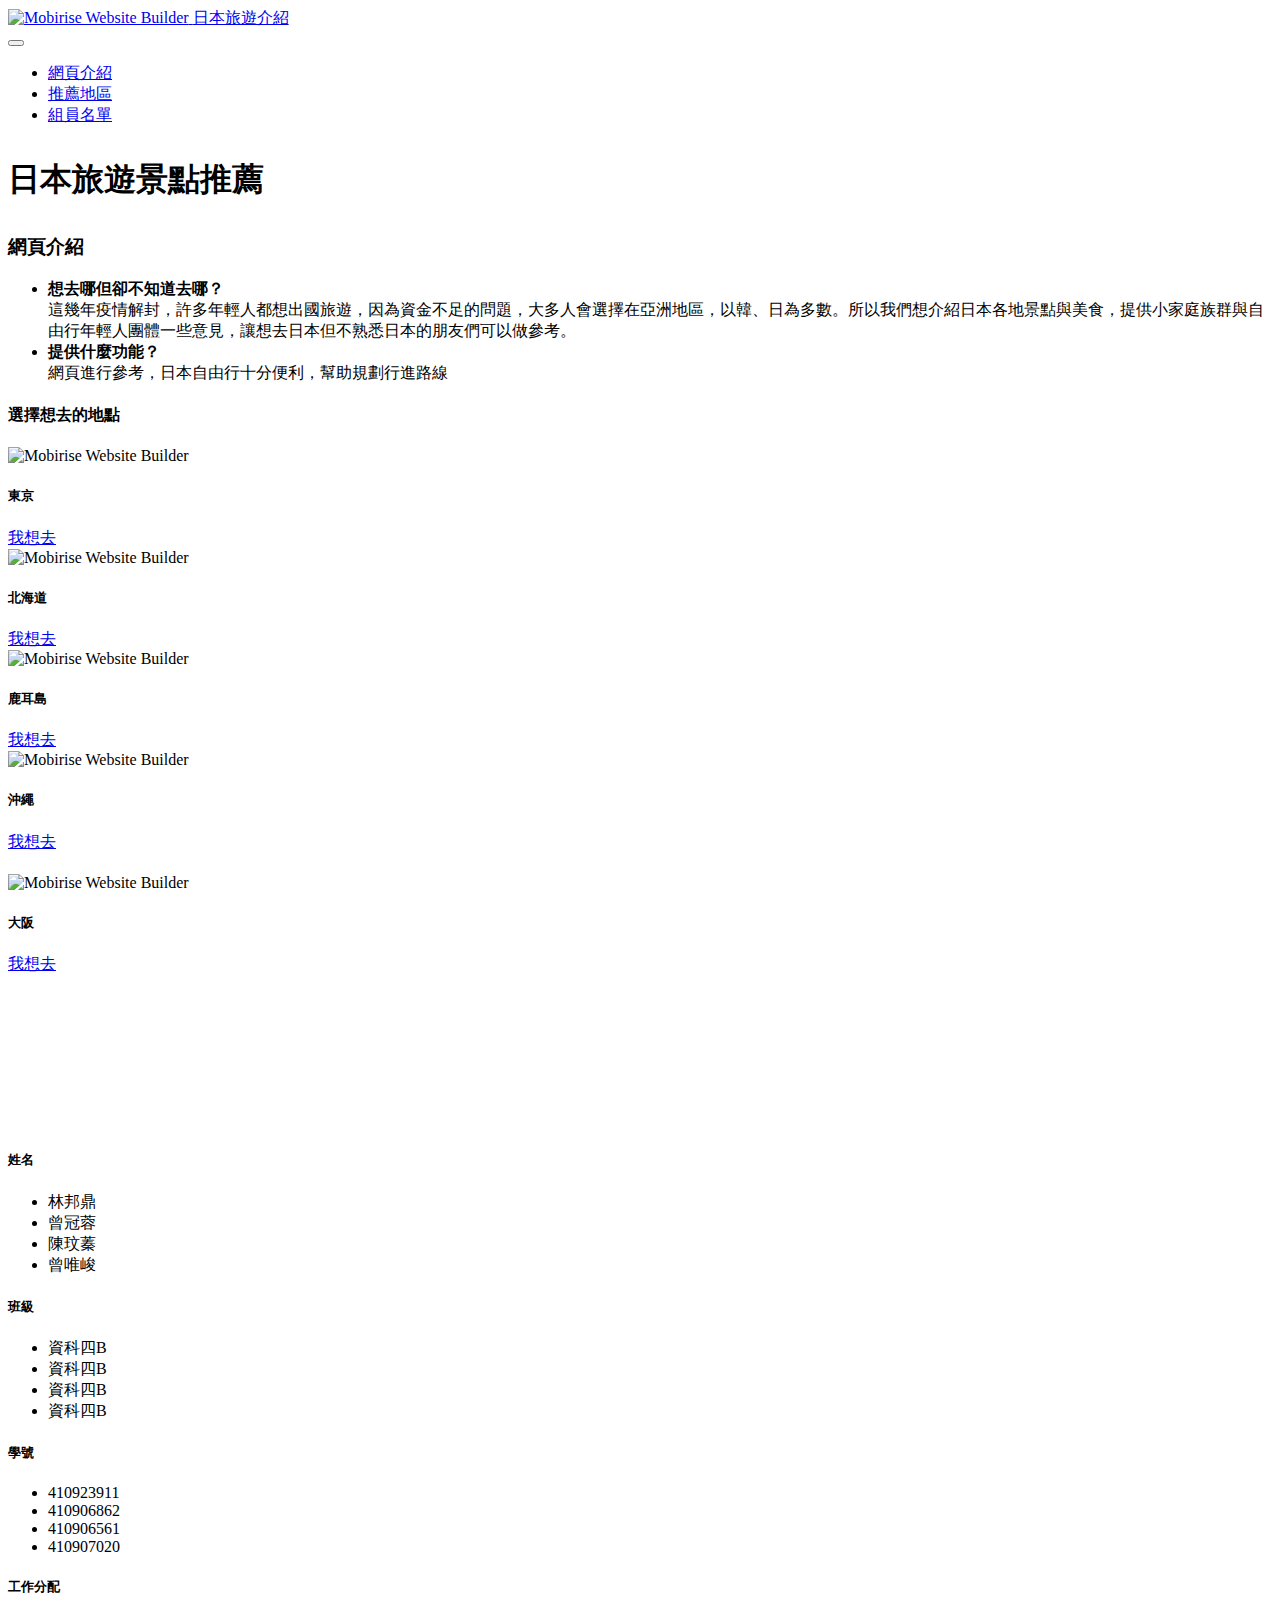
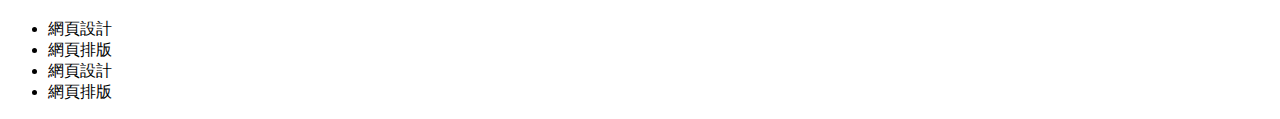
==== index.html @ 6e132968 "Add files via upload" ====
<!DOCTYPE html>
<html  >
<head>
  <!-- Site made with Mobirise Website Builder v5.9.17, https://mobirise.com -->
  <meta charset="UTF-8">
  <meta http-equiv="X-UA-Compatible" content="IE=edge">
  <meta name="generator" content="Mobirise v5.9.17, mobirise.com">
  <meta name="viewport" content="width=device-width, initial-scale=1, minimum-scale=1">
  <link rel="shortcut icon" href="assets/images/mbr-127x85.jpg" type="image/x-icon">
  <meta name="description" content="">
  
  
  <title>主頁</title>
  <link rel="stylesheet" href="assets/bootstrap/css/bootstrap.min.css">
  <link rel="stylesheet" href="assets/bootstrap/css/bootstrap-grid.min.css">
  <link rel="stylesheet" href="assets/bootstrap/css/bootstrap-reboot.min.css">
  <link rel="stylesheet" href="assets/dropdown/css/style.css">
  <link rel="stylesheet" href="assets/socicon/css/styles.css">
  <link rel="stylesheet" href="assets/theme/css/style.css">
  <link rel="preload" href="https://fonts.googleapis.com/css?family=Noto+Sans+SC:100,200,300,400,500,600,700,800,900&display=swap" as="style" onload="this.onload=null;this.rel='stylesheet'">
  <noscript><link rel="stylesheet" href="https://fonts.googleapis.com/css?family=Noto+Sans+SC:100,200,300,400,500,600,700,800,900&display=swap"></noscript>
  <link rel="preload" href="https://fonts.googleapis.com/css?family=Jost:100,200,300,400,500,600,700,800,900,100i,200i,300i,400i,500i,600i,700i,800i,900i&display=swap" as="style" onload="this.onload=null;this.rel='stylesheet'">
  <noscript><link rel="stylesheet" href="https://fonts.googleapis.com/css?family=Jost:100,200,300,400,500,600,700,800,900,100i,200i,300i,400i,500i,600i,700i,800i,900i&display=swap"></noscript>
  <link rel="preload" as="style" href="assets/mobirise/css/mbr-additional.css?v=byGW1a"><link rel="stylesheet" href="assets/mobirise/css/mbr-additional.css?v=byGW1a" type="text/css">

  
  
  
</head>
<body>
  
  <section data-bs-version="5.1" class="menu menu2 cid-tDUlooJ9UD" once="menu" id="menu2-2">
    
    <nav class="navbar navbar-dropdown navbar-fixed-top collapsed">
        <div class="container-fluid">
            <div class="navbar-brand">
                <span class="navbar-logo">
                    <a href="index.html#top">
                        <img src="assets/images/mbr-127x85.jpg" alt="Mobirise Website Builder" style="height: 3rem;">
                    </a>
                </span>
                <span class="navbar-caption-wrap"><a class="navbar-caption text-white display-7" href="https://mobiri.se">日本旅遊介紹</a></span>
            </div>
            <button class="navbar-toggler" type="button" data-toggle="collapse" data-bs-toggle="collapse" data-target="#navbarSupportedContent" data-bs-target="#navbarSupportedContent" aria-controls="navbarNavAltMarkup" aria-expanded="false" aria-label="Toggle navigation">
                <div class="hamburger">
                    <span></span>
                    <span></span>
                    <span></span>
                    <span></span>
                </div>
            </button>
            <div class="collapse navbar-collapse" id="navbarSupportedContent">
                <ul class="navbar-nav nav-dropdown nav-right" data-app-modern-menu="true"><li class="nav-item"><a class="nav-link link text-white display-4" href="index.html#content14-4">網頁介紹</a></li>
                    <li class="nav-item"><a class="nav-link link text-white display-4" href="index.html#gallery2-6">推薦地區</a></li>
                    <li class="nav-item"><a class="nav-link link text-white display-4" href="index.html#footer2-a">組員名單</a>
                    </li></ul>
                
                
            </div>
        </div>
    </nav>
</section>

<section data-bs-version="5.1" class="header1 cid-tDUls7l1b1 mbr-fullscreen" id="header1-3">

    

    
    <div class="mbr-overlay" style="opacity: 0.7; background-color: rgb(250, 250, 250);"></div>

    <div class="container">
        <div class="row justify-content-center">
            <div class="col-12 col-lg-8">
                <h1 class="mbr-section-title mbr-fonts-style mb-3 display-1"><p><strong>日本旅遊景點推薦</strong></p></h1>
                
                
                
            </div>
        </div>
    </div>
</section>

<section data-bs-version="5.1" class="content14 cid-tDUlF8jink" id="content14-4">
    

    
    
    
    <div class="container">
        <div class="row justify-content-center">
            <div class="col-md-12 col-lg-10">
                    <h3 class="mbr-section-title mbr-fonts-style mb-4 display-5">
                        <strong>網頁介紹</strong>
                    </h3>
                <ul class="list mbr-fonts-style display-7">
                    <li><strong>想去哪但卻不知道去哪？</strong><br>這幾年疫情解封，許多年輕人都想出國旅遊，因為資金不足的問題，大多人會選擇在亞洲地區，以韓、日為多數。所以我們想介紹日本各地景點與美食，提供小家庭族群與自由行年輕人團體一些意見，讓想去日本但不熟悉日本的朋友們可以做參考。</li>
                    <li><strong>提供什麼功能？</strong><br>網頁進行參考，日本自由行十分便利，幫助規劃行進路線</li>
                </ul>
            </div>
        </div>
    </div>
</section>

<section data-bs-version="5.1" class="gallery2 cid-tDUlPexeKc" id="gallery2-6">
    
    <div class="mbr-overlay"></div>
    <div class="container">
        <div class="mbr-section-head">
            <h4 class="mbr-section-title mbr-fonts-style align-center mb-0 display-2"><strong>選擇想去的地點</strong></h4>
            
        </div>
        <div class="row mt-4">
            
            
            
            <div class="item features-image сol-12 col-md-6 col-lg-6 active">
                <div class="item-wrapper">
                    <div class="item-img">
                        <img src="assets/images/43-1256x836.png" alt="Mobirise Website Builder" data-slide-to="0" data-bs-slide-to="0">
                    </div>
                    <div class="item-content">
                        <h5 class="item-title mbr-fonts-style display-5">東京</h5>
                        
                        
                    </div>
                    <div class="mbr-section-btn item-footer mt-2"><a href="page2.html" class="btn item-btn btn-info display-7" target="_blank">我想去</a></div>
                </div>
            </div><div class="item features-image сol-12 col-md-6 col-lg-6">
                <div class="item-wrapper">
                    <div class="item-img">
                        <img src="assets/images/-1256x836.png" alt="Mobirise Website Builder" data-slide-to="1" data-bs-slide-to="1">
                    </div>
                    <div class="item-content">
                        <h5 class="item-title mbr-fonts-style display-5">北海道</h5>
                        
                        
                    </div>
                    <div class="mbr-section-btn item-footer mt-2"><a href="page3.html" class="btn item-btn btn-info display-7" target="_blank">我想去</a></div>
                </div>
            </div><div class="item features-image сol-12 col-md-6 col-lg-6">
                <div class="item-wrapper">
                    <div class="item-img">
                        <img src="assets/images/-1256x836.png" alt="Mobirise Website Builder" data-slide-to="3" data-bs-slide-to="3">
                    </div>
                    <div class="item-content">
                        <h5 class="item-title mbr-fonts-style display-5">鹿耳島</h5>
                        
                        
                    </div>
                    <div class="mbr-section-btn item-footer mt-2"><a href="page4.html" class="btn item-btn btn-info display-7" target="_blank">我想去</a></div>
                </div>
            </div><div class="item features-image сol-12 col-md-6 col-lg-6">
                <div class="item-wrapper">
                    <div class="item-img">
                        <img src="assets/images/-1256x838.png" alt="Mobirise Website Builder" title="" data-slide-to="1" data-bs-slide-to="1">
                    </div>
                    <div class="item-content">
                        <h5 class="item-title mbr-fonts-style display-5">沖繩</h5>
                        
                        
                    </div>
                    <div class="mbr-section-btn item-footer mt-2"><a href="page5.html" class="btn item-btn btn-info display-7" target="_blank">我想去</a></div>
                </div>
            </div>
        </div>
    </div>
</section>

<section data-bs-version="5.1" class="gallery2 cid-tDUlXSQxdm" id="gallery2-8">
    
    <div class="mbr-overlay"></div>
    <div class="container">
        <div class="mbr-section-head">
            <h4 class="mbr-section-title mbr-fonts-style align-center mb-0 display-2"></h4>
            
        </div>
        <div class="row mt-4">
            
            
            
            <div class="item features-image сol-12 col-md-6 col-lg-6 active">
                <div class="item-wrapper">
                    <div class="item-img">
                        <img src="assets/images/-1256x943.png" alt="Mobirise Website Builder" title="">
                    </div>
                    <div class="item-content">
                        <h5 class="item-title mbr-fonts-style display-5">大阪</h5>
                        
                        
                    </div>
                    <div class="mbr-section-btn item-footer mt-2"><a href="page6.html" class="btn item-btn btn-info display-7" target="_blank">我想去</a></div>
                </div>
            </div>
        </div>
    </div>
</section>

<section data-bs-version="5.1" class="map2 cid-tEf4vPGSik" id="map2-3p">
    

    
    
    <div>
        
        <div class="google-map"><iframe frameborder="0" style="border:0" src="https://www.google.com/maps/d/u/0/embed?mid=10sVQu3iVxAxShphylphf38OVa05TAsg&amp;ehbc=2E312F" allowfullscreen=""></iframe></div>
    </div>
</section>

<section data-bs-version="5.1" class="footer2 cid-tDUmEd6Y9S" once="footers" id="footer2-a">

    

    
    
    <div class="container">
        <div class="row mbr-white">
            <div class="col-6 col-md-4 col-lg-3">
                <h5 class="mbr-section-subtitle mbr-fonts-style mb-2 display-7">
                    <strong>姓名</strong><br></h5>
                <ul class="list mbr-fonts-style display-4">
                    <li class="mbr-text item-wrap">林邦鼎</li><li class="mbr-text item-wrap">曾冠蓉</li><li class="mbr-text item-wrap">陳玟蓁</li><li class="mbr-text item-wrap">曾唯峻</li>
                </ul>
            </div>
            <div class="col-6 col-md-4 col-lg-3">
                <h5 class="mbr-section-subtitle mbr-fonts-style mb-2 display-7"><strong>班級</strong></h5>
                <ul class="list mbr-fonts-style display-4">
                    <li class="mbr-text item-wrap">資科四B</li>
                    <li class="mbr-text item-wrap">資科四B</li>
                    <li class="mbr-text item-wrap">資科四B</li><li class="mbr-text item-wrap">資科四B</li>
                </ul>
            </div>
            <div class="col-6 col-md-4 col-lg-3">
                <h5 class="mbr-section-subtitle mbr-fonts-style mb-2 display-7">
                    <strong>學號</strong></h5>
                <ul class="list mbr-fonts-style display-4">
                    <li class="mbr-text item-wrap">410923911</li><li class="mbr-text item-wrap">410906862</li><li class="mbr-text item-wrap">410906561</li><li class="mbr-text item-wrap">410907020</li>
                </ul>
            </div>
            <div class="col-6 col-md-4 col-lg-3">
                <h5 class="mbr-section-subtitle mbr-fonts-style mb-2 display-7">
                    <strong>工作分配</strong></h5>
                <ul class="list mbr-fonts-style display-4">
                    <li class="mbr-text item-wrap">網頁設計</li>
                    <li class="mbr-text item-wrap">網頁排版</li>
                    <li class="mbr-text item-wrap">網頁設計</li>
                    <li class="mbr-text item-wrap">網頁排版</li>
                </ul>
            </div>
            
        </div>
    </div>
</section>
<!--<section class="display-7" style="padding: 0;align-items: center;justify-content: center;flex-wrap: wrap;    align-content: center;display: flex;position: relative;height: 4rem;"><a href="https://mobiri.se/3191122" style="flex: 1 1;height: 4rem;position: absolute;width: 100%;z-index: 1;"><img alt="" style="height: 4rem;" src="[data-uri]"></a><p style="margin: 0;text-align: center;" class="display-7">&#8204;</p><a style="z-index:1" href="https://mobirise.com/builder/no-code-website-builder.html">No Code Website Builder</a></section><script src="assets/bootstrap/js/bootstrap.bundle.min.js"></script>  <script src="assets/smoothscroll/smooth-scroll.js"></script>  <script src="assets/ytplayer/index.js"></script>  <script src="assets/dropdown/js/navbar-dropdown.js"></script>  <script src="assets/theme/js/script.js"></script>  
-->
  
</body>
</html>
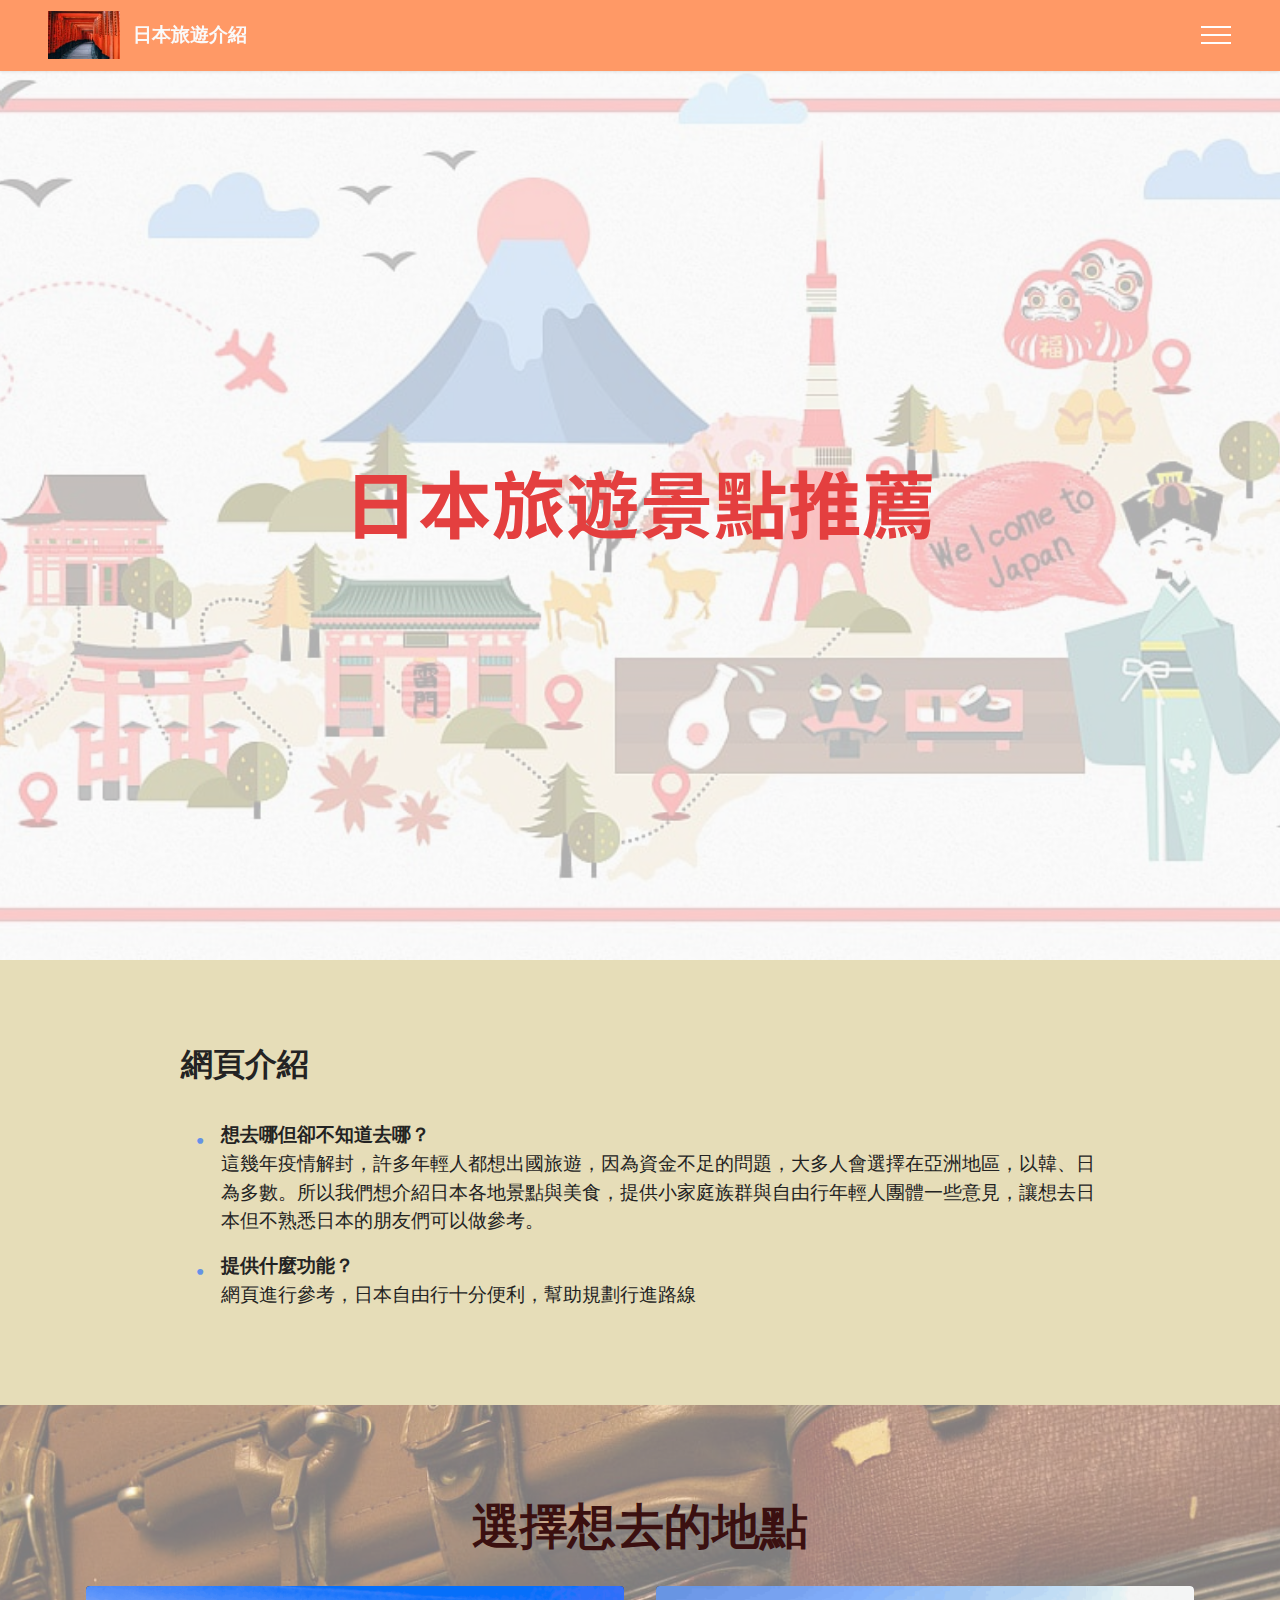
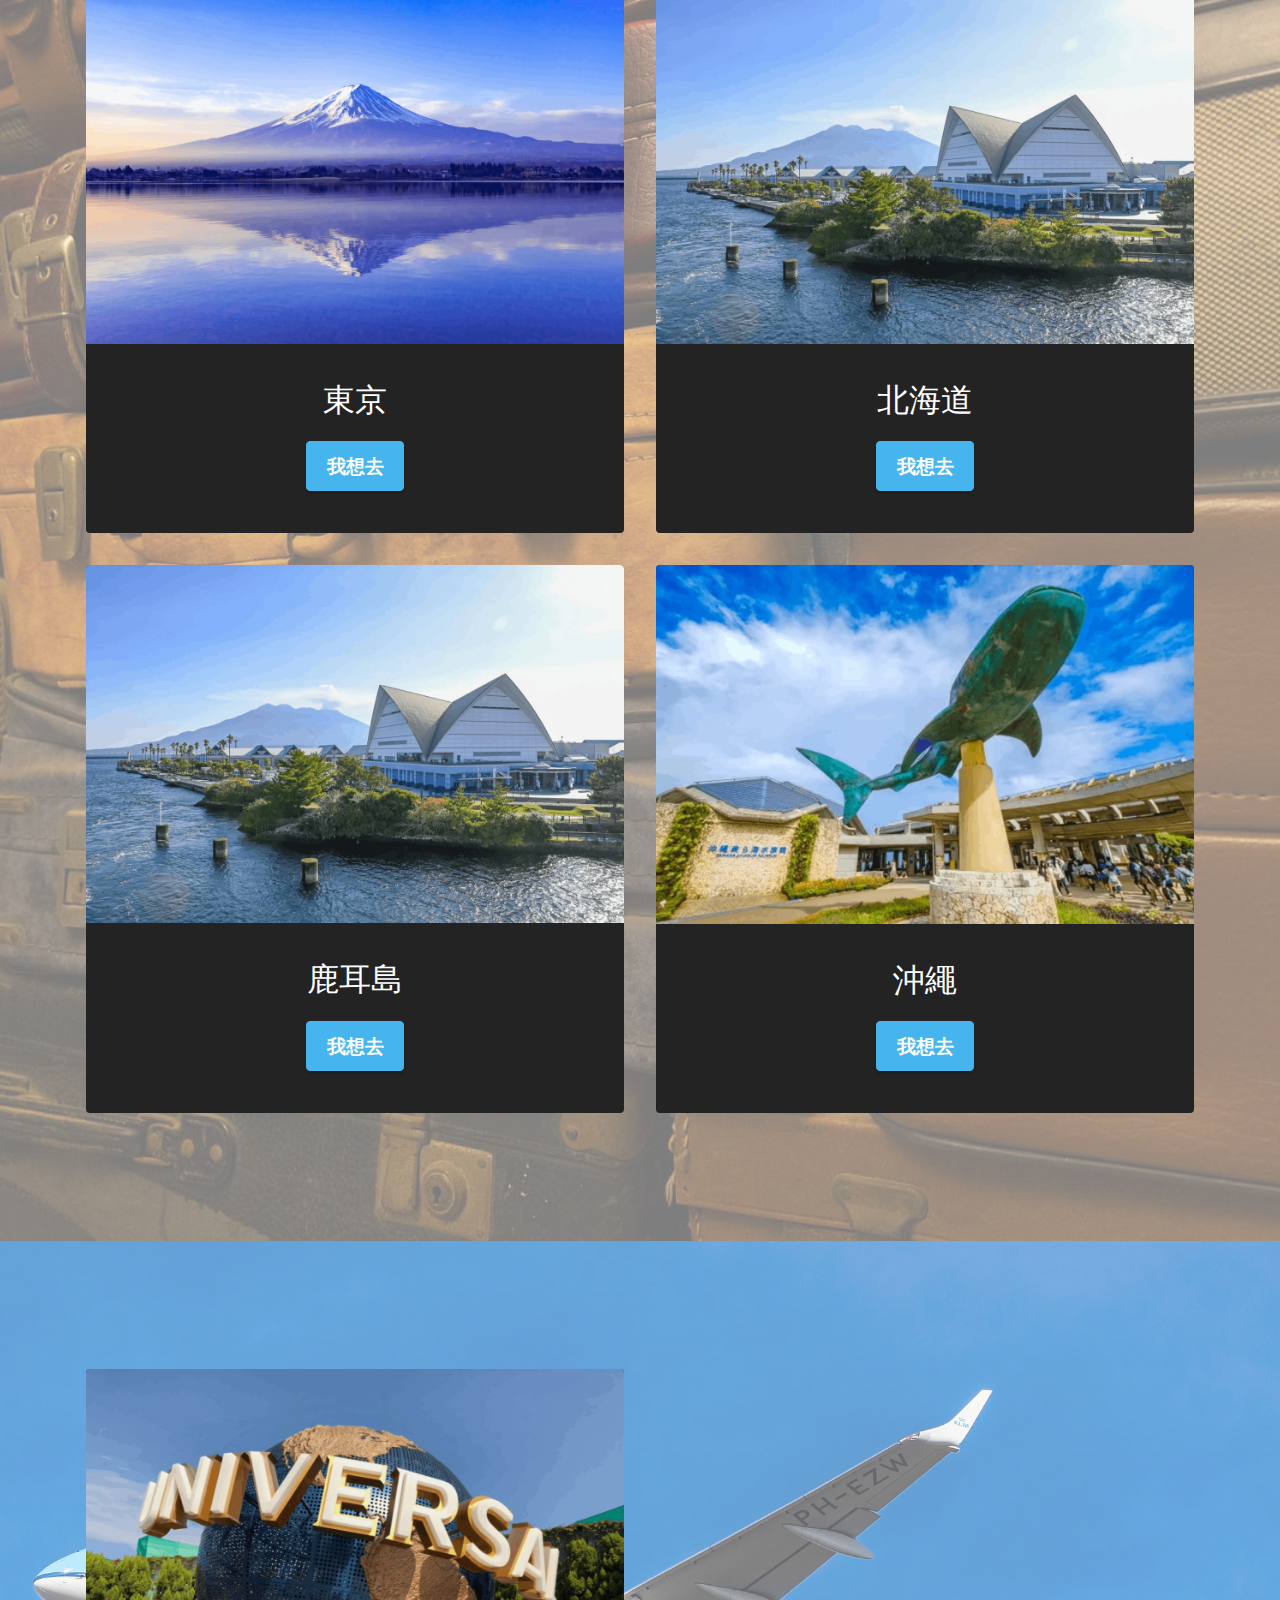
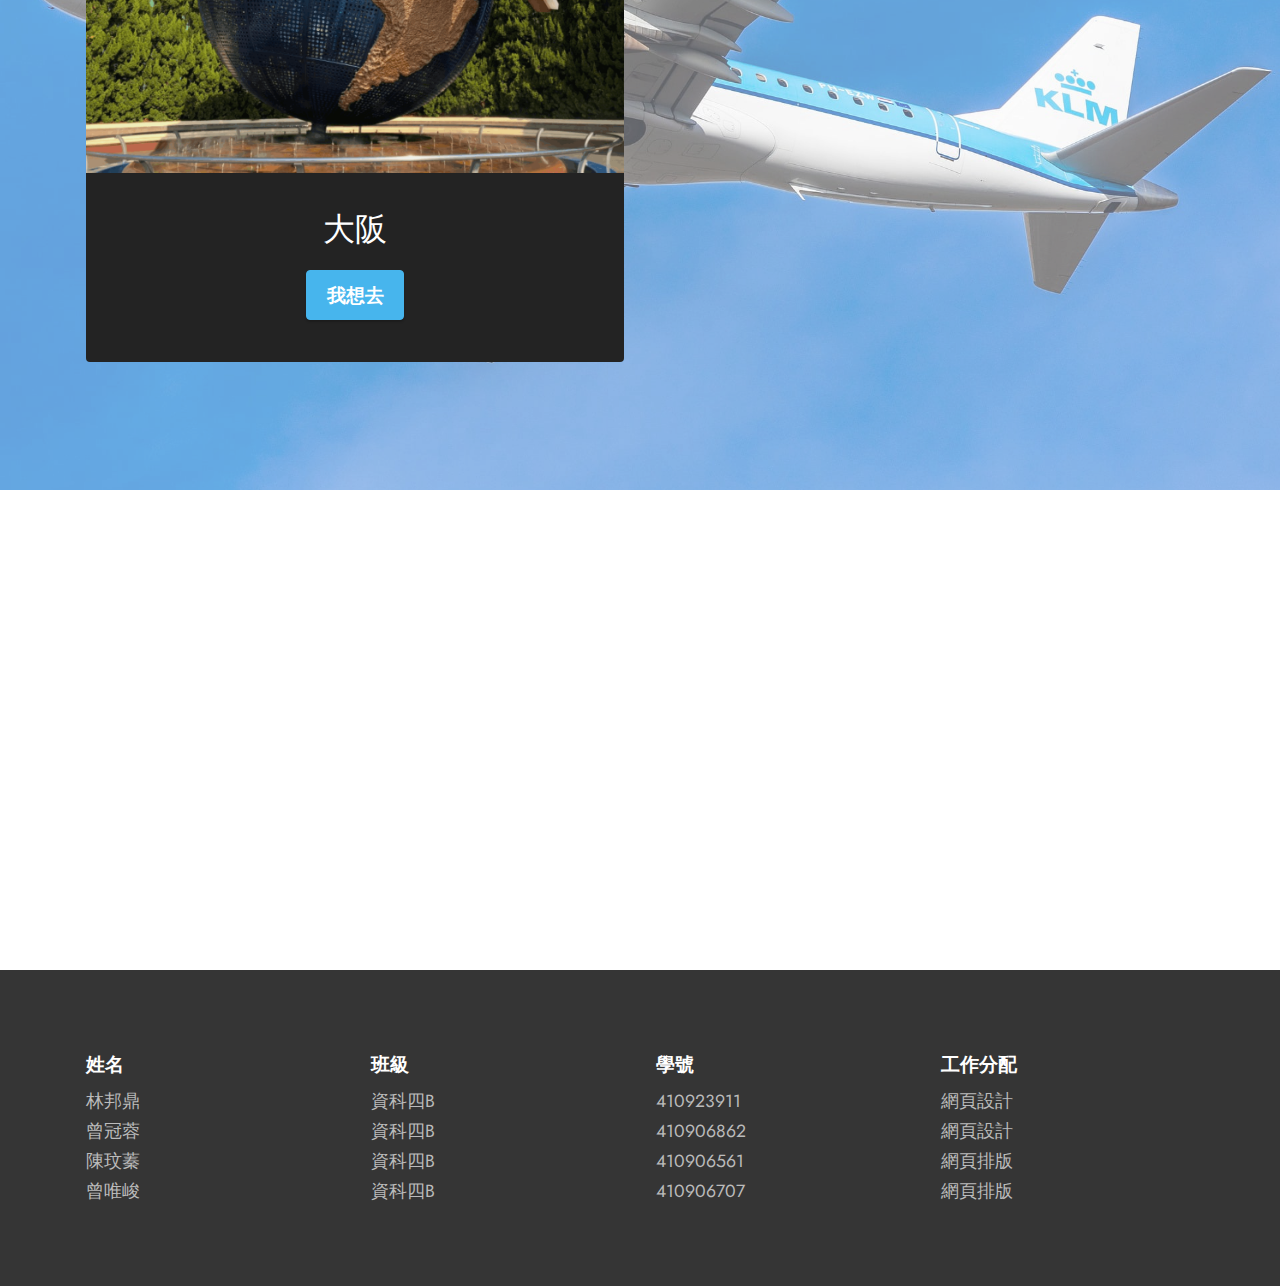
==== commit e9268359: "Update index.html" ====
--- a/index.html
+++ b/index.html
@@ -233,7 +233,7 @@
                 <h5 class="mbr-section-subtitle mbr-fonts-style mb-2 display-7">
                     <strong>學號</strong></h5>
                 <ul class="list mbr-fonts-style display-4">
-                    <li class="mbr-text item-wrap">410923911</li><li class="mbr-text item-wrap">410906862</li><li class="mbr-text item-wrap">410906561</li><li class="mbr-text item-wrap">410907020</li>
+                    <li class="mbr-text item-wrap">410923911</li><li class="mbr-text item-wrap">410906862</li><li class="mbr-text item-wrap">410906561</li><li class="mbr-text item-wrap">410906707</li>
                 </ul>
             </div>
             <div class="col-6 col-md-4 col-lg-3">
@@ -241,9 +241,9 @@
                     <strong>工作分配</strong></h5>
                 <ul class="list mbr-fonts-style display-4">
                     <li class="mbr-text item-wrap">網頁設計</li>
-                    <li class="mbr-text item-wrap">網頁排版</li>
                     <li class="mbr-text item-wrap">網頁設計</li>
                     <li class="mbr-text item-wrap">網頁排版</li>
+                    <li class="mbr-text item-wrap">網頁排版</li>
                 </ul>
             </div>
             
@@ -254,4 +254,4 @@
 -->
   
 </body>
-</html>+</html>
--- a/assets/dropdown/css/style.css
+++ b/assets/dropdown/css/style.css
@@ -0,0 +1,265 @@
+.navbar-dropdown {
+  left: 0;
+  padding: 0;
+  position: absolute;
+  right: 0;
+  top: 0;
+  transition: all 0.45s ease;
+  z-index: 1030;
+  background: #282828; }
+  .navbar-dropdown .navbar-logo {
+    margin-right: 0.8rem;
+    transition: margin 0.3s ease-in-out;
+    vertical-align: middle; }
+    .navbar-dropdown .navbar-logo img {
+      height: 3.125rem;
+      transition: all 0.3s ease-in-out; }
+    .navbar-dropdown .navbar-logo.mbr-iconfont {
+      font-size: 3.125rem;
+      line-height: 3.125rem; }
+  .navbar-dropdown .navbar-caption {
+    font-weight: 700;
+    white-space: normal;
+    vertical-align: -4px;
+    line-height: 3.125rem !important; }
+    .navbar-dropdown .navbar-caption, .navbar-dropdown .navbar-caption:hover {
+      color: inherit;
+      text-decoration: none; }
+  .navbar-dropdown .mbr-iconfont + .navbar-caption {
+    vertical-align: -1px; }
+  .navbar-dropdown.navbar-fixed-top {
+    position: fixed; }
+  .navbar-dropdown .navbar-brand span {
+    vertical-align: -4px; }
+  .navbar-dropdown.bg-color.transparent {
+    background: none; }
+  .navbar-dropdown.navbar-short .navbar-brand {
+    padding: 0.625rem 0; }
+    .navbar-dropdown.navbar-short .navbar-brand span {
+      vertical-align: -1px; }
+  .navbar-dropdown.navbar-short .navbar-caption {
+    line-height: 2.375rem !important;
+    vertical-align: -2px; }
+  .navbar-dropdown.navbar-short .navbar-logo {
+    margin-right: 0.5rem; }
+    .navbar-dropdown.navbar-short .navbar-logo img {
+      height: 2.375rem; }
+    .navbar-dropdown.navbar-short .navbar-logo.mbr-iconfont {
+      font-size: 2.375rem;
+      line-height: 2.375rem; }
+  .navbar-dropdown.navbar-short .mbr-table-cell {
+    height: 3.625rem; }
+  .navbar-dropdown .navbar-close {
+    left: 0.6875rem;
+    position: fixed;
+    top: 0.75rem;
+    z-index: 1000; }
+  .navbar-dropdown .hamburger-icon {
+    content: "";
+    display: inline-block;
+    vertical-align: middle;
+    width: 16px;
+    -webkit-box-shadow: 0 -6px 0 1px #282828,0 0 0 1px #282828,0 6px 0 1px #282828;
+    -moz-box-shadow: 0 -6px 0 1px #282828,0 0 0 1px #282828,0 6px 0 1px #282828;
+    box-shadow: 0 -6px 0 1px #282828,0 0 0 1px #282828,0 6px 0 1px #282828; }
+
+.dropdown-menu .dropdown-toggle[data-toggle="dropdown-submenu"]::after {
+  border-bottom: 0.35em solid transparent;
+  border-left: 0.35em solid;
+  border-right: 0;
+  border-top: 0.35em solid transparent;
+  margin-left: 0.3rem; }
+
+.dropdown-menu .dropdown-item:focus {
+  outline: 0; }
+
+.nav-dropdown {
+  font-size: 0.75rem;
+  font-weight: 500;
+  height: auto !important; }
+  .nav-dropdown .nav-btn {
+    padding-left: 1rem; }
+  .nav-dropdown .link {
+    margin: .667em 1.667em;
+    font-weight: 500;
+    padding: 0;
+    transition: color .2s ease-in-out; }
+    .nav-dropdown .link.dropdown-toggle {
+      margin-right: 2.583em; }
+      .nav-dropdown .link.dropdown-toggle::after {
+        margin-left: .25rem;
+        border-top: 0.35em solid;
+        border-right: 0.35em solid transparent;
+        border-left: 0.35em solid transparent;
+        border-bottom: 0; }
+      .nav-dropdown .link.dropdown-toggle[aria-expanded="true"] {
+        margin: 0;
+        padding: 0.667em 3.263em  0.667em 1.667em; }
+  .nav-dropdown .link::after,
+  .nav-dropdown .dropdown-item::after {
+    color: inherit; }
+  .nav-dropdown .btn {
+    font-size: 0.75rem;
+    font-weight: 700;
+    letter-spacing: 0;
+    margin-bottom: 0;
+    padding-left: 1.25rem;
+    padding-right: 1.25rem; }
+  .nav-dropdown .dropdown-menu {
+    border-radius: 0;
+    border: 0;
+    left: 0;
+    margin: 0;
+    padding-bottom: 1.25rem;
+    padding-top: 1.25rem;
+    position: relative; }
+  .nav-dropdown .dropdown-submenu {
+    margin-left: 0.125rem;
+    top: 0; }
+  .nav-dropdown .dropdown-item {
+    font-weight: 500;
+    line-height: 2;
+    padding: 0.3846em 4.615em 0.3846em 1.5385em;
+    position: relative;
+    transition: color .2s ease-in-out, background-color .2s ease-in-out; }
+    .nav-dropdown .dropdown-item::after {
+      margin-top: -0.3077em;
+      position: absolute;
+      right: 1.1538em;
+      top: 50%; }
+    .nav-dropdown .dropdown-item:focus, .nav-dropdown .dropdown-item:hover {
+      background: none; }
+
+@media (max-width: 767px) {
+  .nav-dropdown.navbar-toggleable-sm {
+    bottom: 0;
+    display: none;
+    left: 0;
+    overflow-x: hidden;
+    position: fixed;
+    top: 0;
+    transform: translateX(-100%);
+    -ms-transform: translateX(-100%);
+    -webkit-transform: translateX(-100%);
+    width: 18.75rem;
+    z-index: 999; } }
+.nav-dropdown.navbar-toggleable-xl {
+  bottom: 0;
+  display: none;
+  left: 0;
+  overflow-x: hidden;
+  position: fixed;
+  top: 0;
+  transform: translateX(-100%);
+  -ms-transform: translateX(-100%);
+  -webkit-transform: translateX(-100%);
+  width: 18.75rem;
+  z-index: 999; }
+
+.nav-dropdown-sm {
+  display: block !important;
+  overflow-x: hidden;
+  overflow: auto;
+  padding-top: 3.875rem; }
+  .nav-dropdown-sm::after {
+    content: "";
+    display: block;
+    height: 3rem;
+    width: 100%; }
+  .nav-dropdown-sm.collapse.in ~ .navbar-close {
+    display: block !important; }
+  .nav-dropdown-sm.collapsing, .nav-dropdown-sm.collapse.in {
+    transform: translateX(0);
+    -ms-transform: translateX(0);
+    -webkit-transform: translateX(0);
+    transition: all 0.25s ease-out;
+    -webkit-transition: all 0.25s ease-out;
+    background: #282828; }
+  .nav-dropdown-sm.collapsing[aria-expanded="false"] {
+    transform: translateX(-100%);
+    -ms-transform: translateX(-100%);
+    -webkit-transform: translateX(-100%); }
+  .nav-dropdown-sm .nav-item {
+    display: block;
+    margin-left: 0 !important;
+    padding-left: 0; }
+  .nav-dropdown-sm .link,
+  .nav-dropdown-sm .dropdown-item {
+    border-top: 1px dotted rgba(255, 255, 255, 0.1);
+    font-size: 0.8125rem;
+    line-height: 1.6;
+    margin: 0 !important;
+    padding: 0.875rem 2.4rem 0.875rem 1.5625rem !important;
+    position: relative;
+    white-space: normal; }
+    .nav-dropdown-sm .link:focus, .nav-dropdown-sm .link:hover,
+    .nav-dropdown-sm .dropdown-item:focus,
+    .nav-dropdown-sm .dropdown-item:hover {
+      background: rgba(0, 0, 0, 0.2) !important;
+      color: #c0a375; }
+  .nav-dropdown-sm .nav-btn {
+    position: relative;
+    padding: 1.5625rem 1.5625rem 0 1.5625rem; }
+    .nav-dropdown-sm .nav-btn::before {
+      border-top: 1px dotted rgba(255, 255, 255, 0.1);
+      content: "";
+      left: 0;
+      position: absolute;
+      top: 0;
+      width: 100%; }
+    .nav-dropdown-sm .nav-btn + .nav-btn {
+      padding-top: 0.625rem; }
+      .nav-dropdown-sm .nav-btn + .nav-btn::before {
+        display: none; }
+  .nav-dropdown-sm .btn {
+    padding: 0.625rem 0; }
+  .nav-dropdown-sm .dropdown-toggle[data-toggle="dropdown-submenu"]::after {
+    margin-left: .25rem;
+    border-top: 0.35em solid;
+    border-right: 0.35em solid transparent;
+    border-left: 0.35em solid transparent;
+    border-bottom: 0; }
+  .nav-dropdown-sm .dropdown-toggle[data-toggle="dropdown-submenu"][aria-expanded="true"]::after {
+    border-top: 0;
+    border-right: 0.35em solid transparent;
+    border-left: 0.35em solid transparent;
+    border-bottom: 0.35em solid; }
+  .nav-dropdown-sm .dropdown-menu {
+    margin: 0;
+    padding: 0;
+    position: relative;
+    top: 0;
+    left: 0;
+    width: 100%;
+    border: 0;
+    float: none;
+    border-radius: 0;
+    background: none; }
+  .nav-dropdown-sm .dropdown-submenu {
+    left: 100%;
+    margin-left: 0.125rem;
+    margin-top: -1.25rem;
+    top: 0; }
+
+.navbar-toggleable-sm .nav-dropdown .dropdown-menu {
+  position: absolute; }
+
+.navbar-toggleable-sm .nav-dropdown .dropdown-submenu {
+  left: 100%;
+  margin-left: 0.125rem;
+  margin-top: -1.25rem;
+  top: 0; }
+
+.navbar-toggleable-sm.opened .nav-dropdown .dropdown-menu {
+  position: relative; }
+
+.navbar-toggleable-sm.opened .nav-dropdown .dropdown-submenu {
+  left: 0;
+  margin-left: 00rem;
+  margin-top: 0rem;
+  top: 0; }
+
+.is-builder .nav-dropdown.collapsing {
+  transition: none !important; }
+
+
--- a/assets/socicon/css/styles.css
+++ b/assets/socicon/css/styles.css
@@ -0,0 +1,934 @@
+@charset "UTF-8";
+
+@font-face {
+  font-family: 'Socicon';
+  src:  url('../fonts/socicon.eot');
+  src:  url('../fonts/socicon.eot?#iefix') format('embedded-opentype'),
+    url('../fonts/socicon.woff2') format('woff2'),
+    url('../fonts/socicon.ttf') format('truetype'),
+    url('../fonts/socicon.woff') format('woff'),
+    url('../fonts/socicon.svg#socicon') format('svg');
+  font-weight: normal;
+  font-style: normal;
+  font-display: swap;
+}
+
+[data-icon]:before {
+  font-family: "socicon" !important;
+  content: attr(data-icon);
+  font-style: normal !important;
+  font-weight: normal !important;
+  font-variant: normal !important;
+  text-transform: none !important;
+  speak: none;
+  line-height: 1;
+  -webkit-font-smoothing: antialiased;
+  -moz-osx-font-smoothing: grayscale;
+}
+
+[class^="socicon-"], [class*=" socicon-"] {
+  /* use !important to prevent issues with browser extensions that change fonts */
+  font-family: 'Socicon' !important;
+  speak: none;
+  font-style: normal;
+  font-weight: normal;
+  font-variant: normal;
+  text-transform: none;
+  line-height: 1;
+
+  /* Better Font Rendering =========== */
+  -webkit-font-smoothing: antialiased;
+  -moz-osx-font-smoothing: grayscale;
+}
+
+.socicon-eitaa:before {
+  content: "\e97c";
+}
+.socicon-soroush:before {
+  content: "\e97d";
+}
+.socicon-bale:before {
+  content: "\e97e";
+}
+.socicon-zazzle:before {
+  content: "\e97b";
+}
+.socicon-society6:before {
+  content: "\e97a";
+}
+.socicon-redbubble:before {
+  content: "\e979";
+}
+.socicon-avvo:before {
+  content: "\e978";
+}
+.socicon-stitcher:before {
+  content: "\e977";
+}
+.socicon-googlehangouts:before {
+  content: "\e974";
+}
+.socicon-dlive:before {
+  content: "\e975";
+}
+.socicon-vsco:before {
+  content: "\e976";
+}
+.socicon-flipboard:before {
+  content: "\e973";
+}
+.socicon-ubuntu:before {
+  content: "\e958";
+}
+.socicon-artstation:before {
+  content: "\e959";
+}
+.socicon-invision:before {
+  content: "\e95a";
+}
+.socicon-torial:before {
+  content: "\e95b";
+}
+.socicon-collectorz:before {
+  content: "\e95c";
+}
+.socicon-seenthis:before {
+  content: "\e95d";
+}
+.socicon-googleplaymusic:before {
+  content: "\e95e";
+}
+.socicon-debian:before {
+  content: "\e95f";
+}
+.socicon-filmfreeway:before {
+  content: "\e960";
+}
+.socicon-gnome:before {
+  content: "\e961";
+}
+.socicon-itchio:before {
+  content: "\e962";
+}
+.socicon-jamendo:before {
+  content: "\e963";
+}
+.socicon-mix:before {
+  content: "\e964";
+}
+.socicon-sharepoint:before {
+  content: "\e965";
+}
+.socicon-tinder:before {
+  content: "\e966";
+}
+.socicon-windguru:before {
+  content: "\e967";
+}
+.socicon-cdbaby:before {
+  content: "\e968";
+}
+.socicon-elementaryos:before {
+  content: "\e969";
+}
+.socicon-stage32:before {
+  content: "\e96a";
+}
+.socicon-tiktok:before {
+  content: "\e96b";
+}
+.socicon-gitter:before {
+  content: "\e96c";
+}
+.socicon-letterboxd:before {
+  content: "\e96d";
+}
+.socicon-threema:before {
+  content: "\e96e";
+}
+.socicon-splice:before {
+  content: "\e96f";
+}
+.socicon-metapop:before {
+  content: "\e970";
+}
+.socicon-naver:before {
+  content: "\e971";
+}
+.socicon-remote:before {
+  content: "\e972";
+}
+.socicon-internet:before {
+  content: "\e957";
+}
+.socicon-moddb:before {
+  content: "\e94b";
+}
+.socicon-indiedb:before {
+  content: "\e94c";
+}
+.socicon-traxsource:before {
+  content: "\e94d";
+}
+.socicon-gamefor:before {
+  content: "\e94e";
+}
+.socicon-pixiv:before {
+  content: "\e94f";
+}
+.socicon-myanimelist:before {
+  content: "\e950";
+}
+.socicon-blackberry:before {
+  content: "\e951";
+}
+.socicon-wickr:before {
+  content: "\e952";
+}
+.socicon-spip:before {
+  content: "\e953";
+}
+.socicon-napster:before {
+  content: "\e954";
+}
+.socicon-beatport:before {
+  content: "\e955";
+}
+.socicon-hackerone:before {
+  content: "\e956";
+}
+.socicon-hackernews:before {
+  content: "\e946";
+}
+.socicon-smashwords:before {
+  content: "\e947";
+}
+.socicon-kobo:before {
+  content: "\e948";
+}
+.socicon-bookbub:before {
+  content: "\e949";
+}
+.socicon-mailru:before {
+  content: "\e94a";
+}
+.socicon-gitlab:before {
+  content: "\e945";
+}
+.socicon-instructables:before {
+  content: "\e944";
+}
+.socicon-portfolio:before {
+  content: "\e943";
+}
+.socicon-codered:before {
+  content: "\e940";
+}
+.socicon-origin:before {
+  content: "\e941";
+}
+.socicon-nextdoor:before {
+  content: "\e942";
+}
+.socicon-udemy:before {
+  content: "\e93f";
+}
+.socicon-livemaster:before {
+  content: "\e93e";
+}
+.socicon-crunchbase:before {
+  content: "\e93b";
+}
+.socicon-homefy:before {
+  content: "\e93c";
+}
+.socicon-calendly:before {
+  content: "\e93d";
+}
+.socicon-realtor:before {
+  content: "\e90f";
+}
+.socicon-tidal:before {
+  content: "\e910";
+}
+.socicon-qobuz:before {
+  content: "\e911";
+}
+.socicon-natgeo:before {
+  content: "\e912";
+}
+.socicon-mastodon:before {
+  content: "\e913";
+}
+.socicon-unsplash:before {
+  content: "\e914";
+}
+.socicon-homeadvisor:before {
+  content: "\e915";
+}
+.socicon-angieslist:before {
+  content: "\e916";
+}
+.socicon-codepen:before {
+  content: "\e917";
+}
+.socicon-slack:before {
+  content: "\e918";
+}
+.socicon-openaigym:before {
+  content: "\e919";
+}
+.socicon-logmein:before {
+  content: "\e91a";
+}
+.socicon-fiverr:before {
+  content: "\e91b";
+}
+.socicon-gotomeeting:before {
+  content: "\e91c";
+}
+.socicon-aliexpress:before {
+  content: "\e91d";
+}
+.socicon-guru:before {
+  content: "\e91e";
+}
+.socicon-appstore:before {
+  content: "\e91f";
+}
+.socicon-homes:before {
+  content: "\e920";
+}
+.socicon-zoom:before {
+  content: "\e921";
+}
+.socicon-alibaba:before {
+  content: "\e922";
+}
+.socicon-craigslist:before {
+  content: "\e923";
+}
+.socicon-wix:before {
+  content: "\e924";
+}
+.socicon-redfin:before {
+  content: "\e925";
+}
+.socicon-googlecalendar:before {
+  content: "\e926";
+}
+.socicon-shopify:before {
+  content: "\e927";
+}
+.socicon-freelancer:before {
+  content: "\e928";
+}
+.socicon-seedrs:before {
+  content: "\e929";
+}
+.socicon-bing:before {
+  content: "\e92a";
+}
+.socicon-doodle:before {
+  content: "\e92b";
+}
+.socicon-bonanza:before {
+  content: "\e92c";
+}
+.socicon-squarespace:before {
+  content: "\e92d";
+}
+.socicon-toptal:before {
+  content: "\e92e";
+}
+.socicon-gust:before {
+  content: "\e92f";
+}
+.socicon-ask:before {
+  content: "\e930";
+}
+.socicon-trulia:before {
+  content: "\e931";
+}
+.socicon-loomly:before {
+  content: "\e932";
+}
+.socicon-ghost:before {
+  content: "\e933";
+}
+.socicon-upwork:before {
+  content: "\e934";
+}
+.socicon-fundable:before {
+  content: "\e935";
+}
+.socicon-booking:before {
+  content: "\e936";
+}
+.socicon-googlemaps:before {
+  content: "\e937";
+}
+.socicon-zillow:before {
+  content: "\e938";
+}
+.socicon-niconico:before {
+  content: "\e939";
+}
+.socicon-toneden:before {
+  content: "\e93a";
+}
+.socicon-augment:before {
+  content: "\e908";
+}
+.socicon-bitbucket:before {
+  content: "\e909";
+}
+.socicon-fyuse:before {
+  content: "\e90a";
+}
+.socicon-yt-gaming:before {
+  content: "\e90b";
+}
+.socicon-sketchfab:before {
+  content: "\e90c";
+}
+.socicon-mobcrush:before {
+  content: "\e90d";
+}
+.socicon-microsoft:before {
+  content: "\e90e";
+}
+.socicon-pandora:before {
+  content: "\e907";
+}
+.socicon-messenger:before {
+  content: "\e906";
+}
+.socicon-gamewisp:before {
+  content: "\e905";
+}
+.socicon-bloglovin:before {
+  content: "\e904";
+}
+.socicon-tunein:before {
+  content: "\e903";
+}
+.socicon-gamejolt:before {
+  content: "\e901";
+}
+.socicon-trello:before {
+  content: "\e902";
+}
+.socicon-spreadshirt:before {
+  content: "\e900";
+}
+.socicon-500px:before {
+  content: "\e000";
+}
+.socicon-8tracks:before {
+  content: "\e001";
+}
+.socicon-airbnb:before {
+  content: "\e002";
+}
+.socicon-alliance:before {
+  content: "\e003";
+}
+.socicon-amazon:before {
+  content: "\e004";
+}
+.socicon-amplement:before {
+  content: "\e005";
+}
+.socicon-android:before {
+  content: "\e006";
+}
+.socicon-angellist:before {
+  content: "\e007";
+}
+.socicon-apple:before {
+  content: "\e008";
+}
+.socicon-appnet:before {
+  content: "\e009";
+}
+.socicon-baidu:before {
+  content: "\e00a";
+}
+.socicon-bandcamp:before {
+  content: "\e00b";
+}
+.socicon-battlenet:before {
+  content: "\e00c";
+}
+.socicon-mixer:before {
+  content: "\e00d";
+}
+.socicon-bebee:before {
+  content: "\e00e";
+}
+.socicon-bebo:before {
+  content: "\e00f";
+}
+.socicon-behance:before {
+  content: "\e010";
+}
+.socicon-blizzard:before {
+  content: "\e011";
+}
+.socicon-blogger:before {
+  content: "\e012";
+}
+.socicon-buffer:before {
+  content: "\e013";
+}
+.socicon-chrome:before {
+  content: "\e014";
+}
+.socicon-coderwall:before {
+  content: "\e015";
+}
+.socicon-curse:before {
+  content: "\e016";
+}
+.socicon-dailymotion:before {
+  content: "\e017";
+}
+.socicon-deezer:before {
+  content: "\e018";
+}
+.socicon-delicious:before {
+  content: "\e019";
+}
+.socicon-deviantart:before {
+  content: "\e01a";
+}
+.socicon-diablo:before {
+  content: "\e01b";
+}
+.socicon-digg:before {
+  content: "\e01c";
+}
+.socicon-discord:before {
+  content: "\e01d";
+}
+.socicon-disqus:before {
+  content: "\e01e";
+}
+.socicon-douban:before {
+  content: "\e01f";
+}
+.socicon-draugiem:before {
+  content: "\e020";
+}
+.socicon-dribbble:before {
+  content: "\e021";
+}
+.socicon-drupal:before {
+  content: "\e022";
+}
+.socicon-ebay:before {
+  content: "\e023";
+}
+.socicon-ello:before {
+  content: "\e024";
+}
+.socicon-endomodo:before {
+  content: "\e025";
+}
+.socicon-envato:before {
+  content: "\e026";
+}
+.socicon-etsy:before {
+  content: "\e027";
+}
+.socicon-facebook:before {
+  content: "\e028";
+}
+.socicon-feedburner:before {
+  content: "\e029";
+}
+.socicon-filmweb:before {
+  content: "\e02a";
+}
+.socicon-firefox:before {
+  content: "\e02b";
+}
+.socicon-flattr:before {
+  content: "\e02c";
+}
+.socicon-flickr:before {
+  content: "\e02d";
+}
+.socicon-formulr:before {
+  content: "\e02e";
+}
+.socicon-forrst:before {
+  content: "\e02f";
+}
+.socicon-foursquare:before {
+  content: "\e030";
+}
+.socicon-friendfeed:before {
+  content: "\e031";
+}
+.socicon-github:before {
+  content: "\e032";
+}
+.socicon-goodreads:before {
+  content: "\e033";
+}
+.socicon-google:before {
+  content: "\e034";
+}
+.socicon-googlescholar:before {
+  content: "\e035";
+}
+.socicon-googlegroups:before {
+  content: "\e036";
+}
+.socicon-googlephotos:before {
+  content: "\e037";
+}
+.socicon-googleplus:before {
+  content: "\e038";
+}
+.socicon-grooveshark:before {
+  content: "\e039";
+}
+.socicon-hackerrank:before {
+  content: "\e03a";
+}
+.socicon-hearthstone:before {
+  content: "\e03b";
+}
+.socicon-hellocoton:before {
+  content: "\e03c";
+}
+.socicon-heroes:before {
+  content: "\e03d";
+}
+.socicon-smashcast:before {
+  content: "\e03e";
+}
+.socicon-horde:before {
+  content: "\e03f";
+}
+.socicon-houzz:before {
+  content: "\e040";
+}
+.socicon-icq:before {
+  content: "\e041";
+}
+.socicon-identica:before {
+  content: "\e042";
+}
+.socicon-imdb:before {
+  content: "\e043";
+}
+.socicon-instagram:before {
+  content: "\e044";
+}
+.socicon-issuu:before {
+  content: "\e045";
+}
+.socicon-istock:before {
+  content: "\e046";
+}
+.socicon-itunes:before {
+  content: "\e047";
+}
+.socicon-keybase:before {
+  content: "\e048";
+}
+.socicon-lanyrd:before {
+  content: "\e049";
+}
+.socicon-lastfm:before {
+  content: "\e04a";
+}
+.socicon-line:before {
+  content: "\e04b";
+}
+.socicon-linkedin:before {
+  content: "\e04c";
+}
+.socicon-livejournal:before {
+  content: "\e04d";
+}
+.socicon-lyft:before {
+  content: "\e04e";
+}
+.socicon-macos:before {
+  content: "\e04f";
+}
+.socicon-mail:before {
+  content: "\e050";
+}
+.socicon-medium:before {
+  content: "\e051";
+}
+.socicon-meetup:before {
+  content: "\e052";
+}
+.socicon-mixcloud:before {
+  content: "\e053";
+}
+.socicon-modelmayhem:before {
+  content: "\e054";
+}
+.socicon-mumble:before {
+  content: "\e055";
+}
+.socicon-myspace:before {
+  content: "\e056";
+}
+.socicon-newsvine:before {
+  content: "\e057";
+}
+.socicon-nintendo:before {
+  content: "\e058";
+}
+.socicon-npm:before {
+  content: "\e059";
+}
+.socicon-odnoklassniki:before {
+  content: "\e05a";
+}
+.socicon-openid:before {
+  content: "\e05b";
+}
+.socicon-opera:before {
+  content: "\e05c";
+}
+.socicon-outlook:before {
+  content: "\e05d";
+}
+.socicon-overwatch:before {
+  content: "\e05e";
+}
+.socicon-patreon:before {
+  content: "\e05f";
+}
+.socicon-paypal:before {
+  content: "\e060";
+}
+.socicon-periscope:before {
+  content: "\e061";
+}
+.socicon-persona:before {
+  content: "\e062";
+}
+.socicon-pinterest:before {
+  content: "\e063";
+}
+.socicon-play:before {
+  content: "\e064";
+}
+.socicon-player:before {
+  content: "\e065";
+}
+.socicon-playstation:before {
+  content: "\e066";
+}
+.socicon-pocket:before {
+  content: "\e067";
+}
+.socicon-qq:before {
+  content: "\e068";
+}
+.socicon-quora:before {
+  content: "\e069";
+}
+.socicon-raidcall:before {
+  content: "\e06a";
+}
+.socicon-ravelry:before {
+  content: "\e06b";
+}
+.socicon-reddit:before {
+  content: "\e06c";
+}
+.socicon-renren:before {
+  content: "\e06d";
+}
+.socicon-researchgate:before {
+  content: "\e06e";
+}
+.socicon-residentadvisor:before {
+  content: "\e06f";
+}
+.socicon-reverbnation:before {
+  content: "\e070";
+}
+.socicon-rss:before {
+  content: "\e071";
+}
+.socicon-sharethis:before {
+  content: "\e072";
+}
+.socicon-skype:before {
+  content: "\e073";
+}
+.socicon-slideshare:before {
+  content: "\e074";
+}
+.socicon-smugmug:before {
+  content: "\e075";
+}
+.socicon-snapchat:before {
+  content: "\e076";
+}
+.socicon-songkick:before {
+  content: "\e077";
+}
+.socicon-soundcloud:before {
+  content: "\e078";
+}
+.socicon-spotify:before {
+  content: "\e079";
+}
+.socicon-stackexchange:before {
+  content: "\e07a";
+}
+.socicon-stackoverflow:before {
+  content: "\e07b";
+}
+.socicon-starcraft:before {
+  content: "\e07c";
+}
+.socicon-stayfriends:before {
+  content: "\e07d";
+}
+.socicon-steam:before {
+  content: "\e07e";
+}
+.socicon-storehouse:before {
+  content: "\e07f";
+}
+.socicon-strava:before {
+  content: "\e080";
+}
+.socicon-streamjar:before {
+  content: "\e081";
+}
+.socicon-stumbleupon:before {
+  content: "\e082";
+}
+.socicon-swarm:before {
+  content: "\e083";
+}
+.socicon-teamspeak:before {
+  content: "\e084";
+}
+.socicon-teamviewer:before {
+  content: "\e085";
+}
+.socicon-technorati:before {
+  content: "\e086";
+}
+.socicon-telegram:before {
+  content: "\e087";
+}
+.socicon-tripadvisor:before {
+  content: "\e088";
+}
+.socicon-tripit:before {
+  content: "\e089";
+}
+.socicon-triplej:before {
+  content: "\e08a";
+}
+.socicon-tumblr:before {
+  content: "\e08b";
+}
+.socicon-twitch:before {
+  content: "\e08c";
+}
+.socicon-twitter:before {
+  content: "\e08d";
+}
+.socicon-uber:before {
+  content: "\e08e";
+}
+.socicon-ventrilo:before {
+  content: "\e08f";
+}
+.socicon-viadeo:before {
+  content: "\e090";
+}
+.socicon-viber:before {
+  content: "\e091";
+}
+.socicon-viewbug:before {
+  content: "\e092";
+}
+.socicon-vimeo:before {
+  content: "\e093";
+}
+.socicon-vine:before {
+  content: "\e094";
+}
+.socicon-vkontakte:before {
+  content: "\e095";
+}
+.socicon-warcraft:before {
+  content: "\e096";
+}
+.socicon-wechat:before {
+  content: "\e097";
+}
+.socicon-weibo:before {
+  content: "\e098";
+}
+.socicon-whatsapp:before {
+  content: "\e099";
+}
+.socicon-wikipedia:before {
+  content: "\e09a";
+}
+.socicon-windows:before {
+  content: "\e09b";
+}
+.socicon-wordpress:before {
+  content: "\e09c";
+}
+.socicon-wykop:before {
+  content: "\e09d";
+}
+.socicon-xbox:before {
+  content: "\e09e";
+}
+.socicon-xing:before {
+  content: "\e09f";
+}
+.socicon-yahoo:before {
+  content: "\e0a0";
+}
+.socicon-yammer:before {
+  content: "\e0a1";
+}
+.socicon-yandex:before {
+  content: "\e0a2";
+}
+.socicon-yelp:before {
+  content: "\e0a3";
+}
+.socicon-younow:before {
+  content: "\e0a4";
+}
+.socicon-youtube:before {
+  content: "\e0a5";
+}
+.socicon-zapier:before {
+  content: "\e0a6";
+}
+.socicon-zerply:before {
+  content: "\e0a7";
+}
+.socicon-zomato:before {
+  content: "\e0a8";
+}
+.socicon-zynga:before {
+  content: "\e0a9";
+}
--- a/assets/theme/css/style.css
+++ b/assets/theme/css/style.css
@@ -0,0 +1,961 @@
+@charset "UTF-8";
+section {
+  background-color: #ffffff;
+}
+
+body {
+  font-style: normal;
+  line-height: 1.5;
+  font-weight: 400;
+  color: #232323;
+  position: relative;
+}
+
+button {
+  background-color: transparent;
+  border-color: transparent;
+}
+
+section,
+.container,
+.container-fluid {
+  position: relative;
+  word-wrap: break-word;
+}
+
+a.mbr-iconfont:hover {
+  text-decoration: none;
+}
+
+.article .lead p,
+.article .lead ul,
+.article .lead ol,
+.article .lead pre,
+.article .lead blockquote {
+  margin-bottom: 0;
+}
+
+a {
+  font-style: normal;
+  font-weight: 400;
+  cursor: pointer;
+}
+a, a:hover {
+  text-decoration: none;
+}
+
+.mbr-section-title {
+  font-style: normal;
+  line-height: 1.3;
+}
+
+.mbr-section-subtitle {
+  line-height: 1.3;
+}
+
+.mbr-text {
+  font-style: normal;
+  line-height: 1.7;
+}
+
+h1,
+h2,
+h3,
+h4,
+h5,
+h6,
+.display-1,
+.display-2,
+.display-4,
+.display-5,
+.display-7,
+span,
+p,
+a {
+  line-height: 1;
+  word-break: break-word;
+  word-wrap: break-word;
+  font-weight: 400;
+}
+
+b,
+strong {
+  font-weight: bold;
+}
+
+input:-webkit-autofill, input:-webkit-autofill:hover, input:-webkit-autofill:focus, input:-webkit-autofill:active {
+  transition-delay: 9999s;
+  -webkit-transition-property: background-color, color;
+  transition-property: background-color, color;
+}
+
+textarea[type=hidden] {
+  display: none;
+}
+
+section {
+  background-position: 50% 50%;
+  background-repeat: no-repeat;
+  background-size: cover;
+}
+section .mbr-background-video,
+section .mbr-background-video-preview {
+  position: absolute;
+  bottom: 0;
+  left: 0;
+  right: 0;
+  top: 0;
+}
+
+.hidden {
+  visibility: hidden;
+}
+
+.mbr-z-index20 {
+  z-index: 20;
+}
+
+/*! Base colors */
+.mbr-white {
+  color: #ffffff;
+}
+
+.mbr-black {
+  color: #111111;
+}
+
+.mbr-bg-white {
+  background-color: #ffffff;
+}
+
+.mbr-bg-black {
+  background-color: #000000;
+}
+
+/*! Text-aligns */
+.align-left {
+  text-align: left;
+}
+
+.align-center {
+  text-align: center;
+}
+
+.align-right {
+  text-align: right;
+}
+
+/*! Font-weight  */
+.mbr-light {
+  font-weight: 300;
+}
+
+.mbr-regular {
+  font-weight: 400;
+}
+
+.mbr-semibold {
+  font-weight: 500;
+}
+
+.mbr-bold {
+  font-weight: 700;
+}
+
+/*! Media  */
+.media-content {
+  flex-basis: 100%;
+}
+
+.media-container-row {
+  display: flex;
+  flex-direction: row;
+  flex-wrap: wrap;
+  justify-content: center;
+  align-content: center;
+  align-items: start;
+}
+.media-container-row .media-size-item {
+  width: 400px;
+}
+
+.media-container-column {
+  display: flex;
+  flex-direction: column;
+  flex-wrap: wrap;
+  justify-content: center;
+  align-content: center;
+  align-items: stretch;
+}
+.media-container-column > * {
+  width: 100%;
+}
+
+@media (min-width: 992px) {
+  .media-container-row {
+    flex-wrap: nowrap;
+  }
+}
+figure {
+  margin-bottom: 0;
+  overflow: hidden;
+}
+
+figure[mbr-media-size] {
+  transition: width 0.1s;
+}
+
+img,
+iframe {
+  display: block;
+  width: 100%;
+}
+
+.card {
+  background-color: transparent;
+  border: none;
+}
+
+.card-box {
+  width: 100%;
+}
+
+.card-img {
+  text-align: center;
+  flex-shrink: 0;
+  -webkit-flex-shrink: 0;
+}
+
+.media {
+  max-width: 100%;
+  margin: 0 auto;
+}
+
+.mbr-figure {
+  align-self: center;
+}
+
+.media-container > div {
+  max-width: 100%;
+}
+
+.mbr-figure img,
+.card-img img {
+  width: 100%;
+}
+
+@media (max-width: 991px) {
+  .media-size-item {
+    width: auto !important;
+  }
+
+  .media {
+    width: auto;
+  }
+
+  .mbr-figure {
+    width: 100% !important;
+  }
+}
+/*! Buttons */
+.mbr-section-btn {
+  margin-left: -0.6rem;
+  margin-right: -0.6rem;
+  font-size: 0;
+}
+
+.btn {
+  font-weight: 600;
+  border-width: 1px;
+  font-style: normal;
+  margin: 0.6rem 0.6rem;
+  white-space: normal;
+  transition: all 0.2s ease-in-out;
+  display: inline-flex;
+  align-items: center;
+  justify-content: center;
+  word-break: break-word;
+}
+
+.btn-sm {
+  font-weight: 600;
+  letter-spacing: 0px;
+  transition: all 0.3s ease-in-out;
+}
+
+.btn-md {
+  font-weight: 600;
+  letter-spacing: 0px;
+  transition: all 0.3s ease-in-out;
+}
+
+.btn-lg {
+  font-weight: 600;
+  letter-spacing: 0px;
+  transition: all 0.3s ease-in-out;
+}
+
+.btn-form {
+  margin: 0;
+}
+.btn-form:hover {
+  cursor: pointer;
+}
+
+nav .mbr-section-btn {
+  margin-left: 0rem;
+  margin-right: 0rem;
+}
+
+/*! Btn icon margin */
+.btn .mbr-iconfont,
+.btn.btn-sm .mbr-iconfont {
+  order: 1;
+  cursor: pointer;
+  margin-left: 0.5rem;
+  vertical-align: sub;
+}
+
+.btn.btn-md .mbr-iconfont,
+.btn.btn-md .mbr-iconfont {
+  margin-left: 0.8rem;
+}
+
+.mbr-regular {
+  font-weight: 400;
+}
+
+.mbr-semibold {
+  font-weight: 500;
+}
+
+.mbr-bold {
+  font-weight: 700;
+}
+
+[type=submit] {
+  -webkit-appearance: none;
+}
+
+/*! Full-screen */
+.mbr-fullscreen .mbr-overlay {
+  min-height: 100vh;
+}
+
+.mbr-fullscreen {
+  display: flex;
+  display: -moz-flex;
+  display: -ms-flex;
+  display: -o-flex;
+  align-items: center;
+  min-height: 100vh;
+  padding-top: 3rem;
+  padding-bottom: 3rem;
+}
+
+/*! Map */
+.map {
+  height: 25rem;
+  position: relative;
+}
+.map iframe {
+  width: 100%;
+  height: 100%;
+}
+
+/*! Scroll to top arrow */
+.mbr-arrow-up {
+  bottom: 25px;
+  right: 90px;
+  position: fixed;
+  text-align: right;
+  z-index: 5000;
+  color: #ffffff;
+  font-size: 22px;
+}
+
+.mbr-arrow-up a {
+  background: rgba(0, 0, 0, 0.2);
+  border-radius: 50%;
+  color: #fff;
+  display: inline-block;
+  height: 60px;
+  width: 60px;
+  border: 2px solid #fff;
+  outline-style: none !important;
+  position: relative;
+  text-decoration: none;
+  transition: all 0.3s ease-in-out;
+  cursor: pointer;
+  text-align: center;
+}
+.mbr-arrow-up a:hover {
+  background-color: rgba(0, 0, 0, 0.4);
+}
+.mbr-arrow-up a i {
+  line-height: 60px;
+}
+
+.mbr-arrow-up-icon {
+  display: block;
+  color: #fff;
+}
+
+.mbr-arrow-up-icon::before {
+  content: "›";
+  display: inline-block;
+  font-family: serif;
+  font-size: 22px;
+  line-height: 1;
+  font-style: normal;
+  position: relative;
+  top: 6px;
+  left: -4px;
+  transform: rotate(-90deg);
+}
+
+/*! Arrow Down */
+.mbr-arrow {
+  position: absolute;
+  bottom: 45px;
+  left: 50%;
+  width: 60px;
+  height: 60px;
+  cursor: pointer;
+  background-color: rgba(80, 80, 80, 0.5);
+  border-radius: 50%;
+  transform: translateX(-50%);
+}
+@media (max-width: 767px) {
+  .mbr-arrow {
+    display: none;
+  }
+}
+.mbr-arrow > a {
+  display: inline-block;
+  text-decoration: none;
+  outline-style: none;
+  -webkit-animation: arrowdown 1.7s ease-in-out infinite;
+          animation: arrowdown 1.7s ease-in-out infinite;
+  color: #ffffff;
+}
+.mbr-arrow > a > i {
+  position: absolute;
+  top: -2px;
+  left: 15px;
+  font-size: 2rem;
+}
+
+#scrollToTop a i::before {
+  content: "";
+  position: absolute;
+  display: block;
+  border-bottom: 2.5px solid #fff;
+  border-left: 2.5px solid #fff;
+  width: 27.8%;
+  height: 27.8%;
+  left: 50%;
+  top: 51%;
+  transform: translateY(-30%) translateX(-50%) rotate(135deg);
+}
+
+@keyframes arrowdown {
+  0% {
+    transform: translateY(0px);
+  }
+  50% {
+    transform: translateY(-5px);
+  }
+  100% {
+    transform: translateY(0px);
+  }
+}
+@-webkit-keyframes arrowdown {
+  0% {
+    transform: translateY(0px);
+  }
+  50% {
+    transform: translateY(-5px);
+  }
+  100% {
+    transform: translateY(0px);
+  }
+}
+@media (max-width: 500px) {
+  .mbr-arrow-up {
+    left: 0;
+    right: 0;
+    text-align: center;
+  }
+}
+/*Gradients animation*/
+@keyframes gradient-animation {
+  from {
+    background-position: 0% 100%;
+    -webkit-animation-timing-function: ease-in-out;
+            animation-timing-function: ease-in-out;
+  }
+  to {
+    background-position: 100% 0%;
+    -webkit-animation-timing-function: ease-in-out;
+            animation-timing-function: ease-in-out;
+  }
+}
+@-webkit-keyframes gradient-animation {
+  from {
+    background-position: 0% 100%;
+    -webkit-animation-timing-function: ease-in-out;
+            animation-timing-function: ease-in-out;
+  }
+  to {
+    background-position: 100% 0%;
+    -webkit-animation-timing-function: ease-in-out;
+            animation-timing-function: ease-in-out;
+  }
+}
+.bg-gradient {
+  background-size: 200% 200%;
+  animation: gradient-animation 5s infinite alternate;
+  -webkit-animation: gradient-animation 5s infinite alternate;
+}
+
+.menu .navbar-brand {
+  display: -webkit-flex;
+}
+.menu .navbar-brand span {
+  display: flex;
+  display: -webkit-flex;
+}
+.menu .navbar-brand .navbar-caption-wrap {
+  display: -webkit-flex;
+}
+.menu .navbar-brand .navbar-logo img {
+  display: -webkit-flex;
+  width: auto;
+}
+@media (min-width: 768px) and (max-width: 991px) {
+  .menu .navbar-toggleable-sm .navbar-nav {
+    display: -ms-flexbox;
+  }
+}
+@media (max-width: 991px) {
+  .menu .navbar-collapse {
+    max-height: 93.5vh;
+  }
+  .menu .navbar-collapse.show {
+    overflow: auto;
+  }
+}
+@media (min-width: 992px) {
+  .menu .navbar-nav.nav-dropdown {
+    display: -webkit-flex;
+  }
+  .menu .navbar-toggleable-sm .navbar-collapse {
+    display: -webkit-flex !important;
+  }
+  .menu .collapsed .navbar-collapse {
+    max-height: 93.5vh;
+  }
+  .menu .collapsed .navbar-collapse.show {
+    overflow: auto;
+  }
+}
+@media (max-width: 767px) {
+  .menu .navbar-collapse {
+    max-height: 80vh;
+  }
+}
+
+.nav-link .mbr-iconfont {
+  margin-right: 0.5rem;
+}
+
+.navbar {
+  display: -webkit-flex;
+  -webkit-flex-wrap: wrap;
+  -webkit-align-items: center;
+  -webkit-justify-content: space-between;
+}
+
+.navbar-collapse {
+  -webkit-flex-basis: 100%;
+  -webkit-flex-grow: 1;
+  -webkit-align-items: center;
+}
+
+.nav-dropdown .link {
+  padding: 0.667em 1.667em !important;
+  margin: 0 !important;
+}
+
+.nav {
+  display: -webkit-flex;
+  -webkit-flex-wrap: wrap;
+}
+
+.row {
+  display: -webkit-flex;
+  -webkit-flex-wrap: wrap;
+}
+
+.justify-content-center {
+  -webkit-justify-content: center;
+}
+
+.form-inline {
+  display: -webkit-flex;
+}
+
+.card-wrapper {
+  -webkit-flex: 1;
+}
+
+.carousel-control {
+  z-index: 10;
+  display: -webkit-flex;
+}
+
+.carousel-controls {
+  display: -webkit-flex;
+}
+
+.media {
+  display: -webkit-flex;
+}
+
+.form-group:focus {
+  outline: none;
+}
+
+.jq-selectbox__select {
+  padding: 7px 0;
+  position: relative;
+}
+
+.jq-selectbox__dropdown {
+  overflow: hidden;
+  border-radius: 10px;
+  position: absolute;
+  top: 100%;
+  left: 0 !important;
+  width: 100% !important;
+}
+
+.jq-selectbox__trigger-arrow {
+  right: 0;
+  transform: translateY(-50%);
+}
+
+.jq-selectbox li {
+  padding: 1.07em 0.5em;
+}
+
+input[type=range] {
+  padding-left: 0 !important;
+  padding-right: 0 !important;
+}
+
+.modal-dialog,
+.modal-content {
+  height: 100%;
+}
+
+.modal-dialog .carousel-inner {
+  height: calc(100vh - 1.75rem);
+}
+@media (max-width: 575px) {
+  .modal-dialog .carousel-inner {
+    height: calc(100vh - 1rem);
+  }
+}
+
+.carousel-item {
+  text-align: center;
+}
+
+.carousel-item img {
+  margin: auto;
+}
+
+.navbar-toggler {
+  align-self: flex-start;
+  padding: 0.25rem 0.75rem;
+  font-size: 1.25rem;
+  line-height: 1;
+  background: transparent;
+  border: 1px solid transparent;
+  border-radius: 0.25rem;
+}
+
+.navbar-toggler:focus,
+.navbar-toggler:hover {
+  text-decoration: none;
+  box-shadow: none;
+}
+
+.navbar-toggler-icon {
+  display: inline-block;
+  width: 1.5em;
+  height: 1.5em;
+  vertical-align: middle;
+  content: "";
+  background: no-repeat center center;
+  background-size: 100% 100%;
+}
+
+.navbar-toggler-left {
+  position: absolute;
+  left: 1rem;
+}
+
+.navbar-toggler-right {
+  position: absolute;
+  right: 1rem;
+}
+
+.card-img {
+  width: auto;
+}
+
+.menu .navbar.collapsed:not(.beta-menu) {
+  flex-direction: column;
+}
+
+.carousel-item.active,
+.carousel-item-next,
+.carousel-item-prev {
+  display: flex;
+}
+
+.note-air-layout .dropup .dropdown-menu,
+.note-air-layout .navbar-fixed-bottom .dropdown .dropdown-menu {
+  bottom: initial !important;
+}
+
+html,
+body {
+  height: auto;
+  min-height: 100vh;
+}
+
+.dropup .dropdown-toggle::after {
+  display: none;
+}
+
+.form-asterisk {
+  font-family: initial;
+  position: absolute;
+  top: -2px;
+  font-weight: normal;
+}
+
+.form-control-label {
+  position: relative;
+  cursor: pointer;
+  margin-bottom: 0.357em;
+  padding: 0;
+}
+
+.alert {
+  color: #ffffff;
+  border-radius: 0;
+  border: 0;
+  font-size: 1.1rem;
+  line-height: 1.5;
+  margin-bottom: 1.875rem;
+  padding: 1.25rem;
+  position: relative;
+  text-align: center;
+}
+.alert.alert-form::after {
+  background-color: inherit;
+  bottom: -7px;
+  content: "";
+  display: block;
+  height: 14px;
+  left: 50%;
+  margin-left: -7px;
+  position: absolute;
+  transform: rotate(45deg);
+  width: 14px;
+}
+
+.form-control {
+  background-color: #ffffff;
+  background-clip: border-box;
+  color: #232323;
+  line-height: 1rem !important;
+  height: auto;
+  padding: 0.6rem 1.2rem;
+  transition: border-color 0.25s ease 0s;
+  border: 1px solid transparent !important;
+  border-radius: 4px;
+  box-shadow: rgba(0, 0, 0, 0.07) 0px 1px 1px 0px, rgba(0, 0, 0, 0.07) 0px 1px 3px 0px, rgba(0, 0, 0, 0.03) 0px 0px 0px 1px;
+}
+.form-active .form-control:invalid {
+  border-color: red;
+}
+
+form .row {
+  margin-left: -0.6rem;
+  margin-right: -0.6rem;
+}
+form .row [class*=col] {
+  padding-left: 0.6rem;
+  padding-right: 0.6rem;
+}
+
+form .mbr-section-btn {
+  margin: 0;
+  padding-left: 0.6rem;
+  padding-right: 0.6rem;
+}
+
+form .btn {
+  display: flex;
+  padding: 0.6rem 1.2rem;
+  margin: 0;
+}
+
+form .form-check-input {
+  margin-top: 0.5;
+}
+
+textarea.form-control {
+  line-height: 1.5rem !important;
+}
+
+.form-group {
+  margin-bottom: 1.2rem;
+}
+
+.form-control,
+form .btn {
+  min-height: 48px;
+}
+
+.gdpr-block label span.textGDPR input[name=gdpr] {
+  top: 7px;
+}
+
+.form-control:focus {
+  box-shadow: none;
+}
+
+:focus {
+  outline: none;
+}
+
+.mbr-overlay {
+  background-color: #000;
+  bottom: 0;
+  left: 0;
+  opacity: 0.5;
+  position: absolute;
+  right: 0;
+  top: 0;
+  z-index: 0;
+  pointer-events: none;
+}
+
+blockquote {
+  font-style: italic;
+  padding: 3rem;
+  font-size: 1.09rem;
+  position: relative;
+  border-left: 3px solid;
+}
+
+ul,
+ol,
+pre,
+blockquote {
+  margin-bottom: 2.3125rem;
+}
+
+.mt-4 {
+  margin-top: 2rem !important;
+}
+
+.mb-4 {
+  margin-bottom: 2rem !important;
+}
+
+@media (min-width: 992px) {
+  .container {
+    padding-left: 16px;
+    padding-right: 16px;
+  }
+
+  .row {
+    margin-left: -16px;
+    margin-right: -16px;
+  }
+  .row > [class*=col] {
+    padding-left: 16px;
+    padding-right: 16px;
+  }
+}
+@media (min-width: 768px) {
+  .container-fluid {
+    padding-left: 32px;
+    padding-right: 32px;
+  }
+}
+@media (min-width: 768px) and (max-width: 991px) {
+  .mbr-container {
+    padding-left: 32px;
+    padding-right: 32px;
+  }
+}
+@media (max-width: 767px) {
+  .mbr-container {
+    padding-left: 16px;
+    padding-right: 16px;
+  }
+}
+.card-wrapper,
+.item-wrapper {
+  overflow: hidden;
+}
+
+.app-video-wrapper > img {
+  opacity: 1;
+}
+
+.item {
+  position: relative;
+}
+
+.dropdown-menu .dropdown-menu {
+  left: 100%;
+}
+
+.dropdown-item + .dropdown-menu {
+  display: none;
+}
+
+.dropdown-item:hover + .dropdown-menu,
+.dropdown-menu:hover {
+  display: block;
+}
+
+@media (min-aspect-ratio: 16/9) {
+  .mbr-video-foreground {
+    height: 300% !important;
+    top: -100% !important;
+  }
+}
+@media (max-aspect-ratio: 16/9) {
+  .mbr-video-foreground {
+    width: 300% !important;
+    left: -100% !important;
+  }
+}.engine {
+	position: absolute;
+	text-indent: -2400px;
+	text-align: center;
+	padding: 0;
+	top: 0;
+	left: -2400px;
+}--- a/assets/mobirise/css/mbr-additional.css
+++ b/assets/mobirise/css/mbr-additional.css
@@ -0,0 +1,5005 @@
+body {
+  font-family: Jost;
+}
+.display-1 {
+  font-family: 'Noto Sans SC', sans-serif;
+  font-size: 4.6rem;
+  line-height: 1.1;
+}
+.display-1 > .mbr-iconfont {
+  font-size: 5.75rem;
+}
+.display-2 {
+  font-family: 'Jost', sans-serif;
+  font-size: 3rem;
+  line-height: 1.1;
+}
+.display-2 > .mbr-iconfont {
+  font-size: 3.75rem;
+}
+.display-4 {
+  font-family: 'Jost', sans-serif;
+  font-size: 1.1rem;
+  line-height: 1.5;
+}
+.display-4 > .mbr-iconfont {
+  font-size: 1.375rem;
+}
+.display-5 {
+  font-family: 'Jost', sans-serif;
+  font-size: 2rem;
+  line-height: 1.5;
+}
+.display-5 > .mbr-iconfont {
+  font-size: 2.5rem;
+}
+.display-7 {
+  font-family: 'Jost', sans-serif;
+  font-size: 1.2rem;
+  line-height: 1.5;
+}
+.display-7 > .mbr-iconfont {
+  font-size: 1.5rem;
+}
+/* ---- Fluid typography for mobile devices ---- */
+/* 1.4 - font scale ratio ( bootstrap == 1.42857 ) */
+/* 100vw - current viewport width */
+/* (48 - 20)  48 == 48rem == 768px, 20 == 20rem == 320px(minimal supported viewport) */
+/* 0.65 - min scale variable, may vary */
+@media (max-width: 992px) {
+  .display-1 {
+    font-size: 3.68rem;
+  }
+}
+@media (max-width: 768px) {
+  .display-1 {
+    font-size: 3.22rem;
+    font-size: calc( 2.26rem + (4.6 - 2.26) * ((100vw - 20rem) / (48 - 20)));
+    line-height: calc( 1.1 * (2.26rem + (4.6 - 2.26) * ((100vw - 20rem) / (48 - 20))));
+  }
+  .display-2 {
+    font-size: 2.4rem;
+    font-size: calc( 1.7rem + (3 - 1.7) * ((100vw - 20rem) / (48 - 20)));
+    line-height: calc( 1.3 * (1.7rem + (3 - 1.7) * ((100vw - 20rem) / (48 - 20))));
+  }
+  .display-4 {
+    font-size: 0.88rem;
+    font-size: calc( 1.0350000000000001rem + (1.1 - 1.0350000000000001) * ((100vw - 20rem) / (48 - 20)));
+    line-height: calc( 1.4 * (1.0350000000000001rem + (1.1 - 1.0350000000000001) * ((100vw - 20rem) / (48 - 20))));
+  }
+  .display-5 {
+    font-size: 1.6rem;
+    font-size: calc( 1.35rem + (2 - 1.35) * ((100vw - 20rem) / (48 - 20)));
+    line-height: calc( 1.4 * (1.35rem + (2 - 1.35) * ((100vw - 20rem) / (48 - 20))));
+  }
+  .display-7 {
+    font-size: 0.96rem;
+    font-size: calc( 1.07rem + (1.2 - 1.07) * ((100vw - 20rem) / (48 - 20)));
+    line-height: calc( 1.4 * (1.07rem + (1.2 - 1.07) * ((100vw - 20rem) / (48 - 20))));
+  }
+}
+/* Buttons */
+.btn {
+  padding: 0.6rem 1.2rem;
+  border-radius: 4px;
+}
+.btn-sm {
+  padding: 0.6rem 1.2rem;
+  border-radius: 4px;
+}
+.btn-md {
+  padding: 0.6rem 1.2rem;
+  border-radius: 4px;
+}
+.btn-lg {
+  padding: 1rem 2.6rem;
+  border-radius: 4px;
+}
+.bg-primary {
+  background-color: #6592e6 !important;
+}
+.bg-success {
+  background-color: #40b0bf !important;
+}
+.bg-info {
+  background-color: #47b5ed !important;
+}
+.bg-warning {
+  background-color: #ffe161 !important;
+}
+.bg-danger {
+  background-color: #ff9966 !important;
+}
+.btn-primary,
+.btn-primary:active {
+  background-color: #6592e6 !important;
+  border-color: #6592e6 !important;
+  color: #ffffff !important;
+  box-shadow: 0 2px 2px 0 rgba(0, 0, 0, 0.2);
+}
+.btn-primary:hover,
+.btn-primary:focus,
+.btn-primary.focus,
+.btn-primary.active {
+  color: #ffffff !important;
+  background-color: #2260d2 !important;
+  border-color: #2260d2 !important;
+  box-shadow: 0 2px 5px 0 rgba(0, 0, 0, 0.2);
+}
+.btn-primary.disabled,
+.btn-primary:disabled {
+  color: #ffffff !important;
+  background-color: #2260d2 !important;
+  border-color: #2260d2 !important;
+}
+.btn-secondary,
+.btn-secondary:active {
+  background-color: #ffc2eb !important;
+  border-color: #ffc2eb !important;
+  color: #c20082 !important;
+  box-shadow: 0 2px 2px 0 rgba(0, 0, 0, 0.2);
+}
+.btn-secondary:hover,
+.btn-secondary:focus,
+.btn-secondary.focus,
+.btn-secondary.active {
+  color: #ffffff !important;
+  background-color: #ff6bcf !important;
+  border-color: #ff6bcf !important;
+  box-shadow: 0 2px 5px 0 rgba(0, 0, 0, 0.2);
+}
+.btn-secondary.disabled,
+.btn-secondary:disabled {
+  color: #c20082 !important;
+  background-color: #ff6bcf !important;
+  border-color: #ff6bcf !important;
+}
+.btn-info,
+.btn-info:active {
+  background-color: #47b5ed !important;
+  border-color: #47b5ed !important;
+  color: #ffffff !important;
+  box-shadow: 0 2px 2px 0 rgba(0, 0, 0, 0.2);
+}
+.btn-info:hover,
+.btn-info:focus,
+.btn-info.focus,
+.btn-info.active {
+  color: #ffffff !important;
+  background-color: #148cca !important;
+  border-color: #148cca !important;
+  box-shadow: 0 2px 5px 0 rgba(0, 0, 0, 0.2);
+}
+.btn-info.disabled,
+.btn-info:disabled {
+  color: #ffffff !important;
+  background-color: #148cca !important;
+  border-color: #148cca !important;
+}
+.btn-success,
+.btn-success:active {
+  background-color: #40b0bf !important;
+  border-color: #40b0bf !important;
+  color: #ffffff !important;
+  box-shadow: 0 2px 2px 0 rgba(0, 0, 0, 0.2);
+}
+.btn-success:hover,
+.btn-success:focus,
+.btn-success.focus,
+.btn-success.active {
+  color: #ffffff !important;
+  background-color: #2a747e !important;
+  border-color: #2a747e !important;
+  box-shadow: 0 2px 5px 0 rgba(0, 0, 0, 0.2);
+}
+.btn-success.disabled,
+.btn-success:disabled {
+  color: #ffffff !important;
+  background-color: #2a747e !important;
+  border-color: #2a747e !important;
+}
+.btn-warning,
+.btn-warning:active {
+  background-color: #ffe161 !important;
+  border-color: #ffe161 !important;
+  color: #614f00 !important;
+  box-shadow: 0 2px 2px 0 rgba(0, 0, 0, 0.2);
+}
+.btn-warning:hover,
+.btn-warning:focus,
+.btn-warning.focus,
+.btn-warning.active {
+  color: #0a0800 !important;
+  background-color: #ffd10a !important;
+  border-color: #ffd10a !important;
+  box-shadow: 0 2px 5px 0 rgba(0, 0, 0, 0.2);
+}
+.btn-warning.disabled,
+.btn-warning:disabled {
+  color: #614f00 !important;
+  background-color: #ffd10a !important;
+  border-color: #ffd10a !important;
+}
+.btn-danger,
+.btn-danger:active {
+  background-color: #ff9966 !important;
+  border-color: #ff9966 !important;
+  color: #ffffff !important;
+  box-shadow: 0 2px 2px 0 rgba(0, 0, 0, 0.2);
+}
+.btn-danger:hover,
+.btn-danger:focus,
+.btn-danger.focus,
+.btn-danger.active {
+  color: #ffffff !important;
+  background-color: #ff5f0f !important;
+  border-color: #ff5f0f !important;
+  box-shadow: 0 2px 5px 0 rgba(0, 0, 0, 0.2);
+}
+.btn-danger.disabled,
+.btn-danger:disabled {
+  color: #ffffff !important;
+  background-color: #ff5f0f !important;
+  border-color: #ff5f0f !important;
+}
+.btn-white,
+.btn-white:active {
+  background-color: #fafafa !important;
+  border-color: #fafafa !important;
+  color: #7a7a7a !important;
+  box-shadow: 0 2px 2px 0 rgba(0, 0, 0, 0.2);
+}
+.btn-white:hover,
+.btn-white:focus,
+.btn-white.focus,
+.btn-white.active {
+  color: #4f4f4f !important;
+  background-color: #cfcfcf !important;
+  border-color: #cfcfcf !important;
+  box-shadow: 0 2px 5px 0 rgba(0, 0, 0, 0.2);
+}
+.btn-white.disabled,
+.btn-white:disabled {
+  color: #7a7a7a !important;
+  background-color: #cfcfcf !important;
+  border-color: #cfcfcf !important;
+}
+.btn-black,
+.btn-black:active {
+  background-color: #232323 !important;
+  border-color: #232323 !important;
+  color: #ffffff !important;
+  box-shadow: 0 2px 2px 0 rgba(0, 0, 0, 0.2);
+}
+.btn-black:hover,
+.btn-black:focus,
+.btn-black.focus,
+.btn-black.active {
+  color: #ffffff !important;
+  background-color: #000000 !important;
+  border-color: #000000 !important;
+  box-shadow: 0 2px 5px 0 rgba(0, 0, 0, 0.2);
+}
+.btn-black.disabled,
+.btn-black:disabled {
+  color: #ffffff !important;
+  background-color: #000000 !important;
+  border-color: #000000 !important;
+}
+.btn-primary-outline,
+.btn-primary-outline:active {
+  background-color: transparent !important;
+  border-color: transparent;
+  color: #6592e6;
+}
+.btn-primary-outline:hover,
+.btn-primary-outline:focus,
+.btn-primary-outline.focus,
+.btn-primary-outline.active {
+  color: #2260d2 !important;
+  background-color: transparent!important;
+  border-color: transparent!important;
+  box-shadow: none!important;
+}
+.btn-primary-outline.disabled,
+.btn-primary-outline:disabled {
+  color: #ffffff !important;
+  background-color: #6592e6 !important;
+  border-color: #6592e6 !important;
+}
+.btn-secondary-outline,
+.btn-secondary-outline:active {
+  background-color: transparent !important;
+  border-color: transparent;
+  color: #ffc2eb;
+}
+.btn-secondary-outline:hover,
+.btn-secondary-outline:focus,
+.btn-secondary-outline.focus,
+.btn-secondary-outline.active {
+  color: #ff6bcf !important;
+  background-color: transparent!important;
+  border-color: transparent!important;
+  box-shadow: none!important;
+}
+.btn-secondary-outline.disabled,
+.btn-secondary-outline:disabled {
+  color: #c20082 !important;
+  background-color: #ffc2eb !important;
+  border-color: #ffc2eb !important;
+}
+.btn-info-outline,
+.btn-info-outline:active {
+  background-color: transparent !important;
+  border-color: transparent;
+  color: #47b5ed;
+}
+.btn-info-outline:hover,
+.btn-info-outline:focus,
+.btn-info-outline.focus,
+.btn-info-outline.active {
+  color: #148cca !important;
+  background-color: transparent!important;
+  border-color: transparent!important;
+  box-shadow: none!important;
+}
+.btn-info-outline.disabled,
+.btn-info-outline:disabled {
+  color: #ffffff !important;
+  background-color: #47b5ed !important;
+  border-color: #47b5ed !important;
+}
+.btn-success-outline,
+.btn-success-outline:active {
+  background-color: transparent !important;
+  border-color: transparent;
+  color: #40b0bf;
+}
+.btn-success-outline:hover,
+.btn-success-outline:focus,
+.btn-success-outline.focus,
+.btn-success-outline.active {
+  color: #2a747e !important;
+  background-color: transparent!important;
+  border-color: transparent!important;
+  box-shadow: none!important;
+}
+.btn-success-outline.disabled,
+.btn-success-outline:disabled {
+  color: #ffffff !important;
+  background-color: #40b0bf !important;
+  border-color: #40b0bf !important;
+}
+.btn-warning-outline,
+.btn-warning-outline:active {
+  background-color: transparent !important;
+  border-color: transparent;
+  color: #ffe161;
+}
+.btn-warning-outline:hover,
+.btn-warning-outline:focus,
+.btn-warning-outline.focus,
+.btn-warning-outline.active {
+  color: #ffd10a !important;
+  background-color: transparent!important;
+  border-color: transparent!important;
+  box-shadow: none!important;
+}
+.btn-warning-outline.disabled,
+.btn-warning-outline:disabled {
+  color: #614f00 !important;
+  background-color: #ffe161 !important;
+  border-color: #ffe161 !important;
+}
+.btn-danger-outline,
+.btn-danger-outline:active {
+  background-color: transparent !important;
+  border-color: transparent;
+  color: #ff9966;
+}
+.btn-danger-outline:hover,
+.btn-danger-outline:focus,
+.btn-danger-outline.focus,
+.btn-danger-outline.active {
+  color: #ff5f0f !important;
+  background-color: transparent!important;
+  border-color: transparent!important;
+  box-shadow: none!important;
+}
+.btn-danger-outline.disabled,
+.btn-danger-outline:disabled {
+  color: #ffffff !important;
+  background-color: #ff9966 !important;
+  border-color: #ff9966 !important;
+}
+.btn-black-outline,
+.btn-black-outline:active {
+  background-color: transparent !important;
+  border-color: transparent;
+  color: #232323;
+}
+.btn-black-outline:hover,
+.btn-black-outline:focus,
+.btn-black-outline.focus,
+.btn-black-outline.active {
+  color: #000000 !important;
+  background-color: transparent!important;
+  border-color: transparent!important;
+  box-shadow: none!important;
+}
+.btn-black-outline.disabled,
+.btn-black-outline:disabled {
+  color: #ffffff !important;
+  background-color: #232323 !important;
+  border-color: #232323 !important;
+}
+.btn-white-outline,
+.btn-white-outline:active {
+  background-color: transparent !important;
+  border-color: transparent;
+  color: #fafafa;
+}
+.btn-white-outline:hover,
+.btn-white-outline:focus,
+.btn-white-outline.focus,
+.btn-white-outline.active {
+  color: #cfcfcf !important;
+  background-color: transparent!important;
+  border-color: transparent!important;
+  box-shadow: none!important;
+}
+.btn-white-outline.disabled,
+.btn-white-outline:disabled {
+  color: #7a7a7a !important;
+  background-color: #fafafa !important;
+  border-color: #fafafa !important;
+}
+.text-primary {
+  color: #6592e6 !important;
+}
+.text-secondary {
+  color: #ffc2eb !important;
+}
+.text-success {
+  color: #40b0bf !important;
+}
+.text-info {
+  color: #47b5ed !important;
+}
+.text-warning {
+  color: #ffe161 !important;
+}
+.text-danger {
+  color: #ff9966 !important;
+}
+.text-white {
+  color: #fafafa !important;
+}
+.text-black {
+  color: #232323 !important;
+}
+a.text-primary:hover,
+a.text-primary:focus,
+a.text-primary.active {
+  color: #205ac5 !important;
+}
+a.text-secondary:hover,
+a.text-secondary:focus,
+a.text-secondary.active {
+  color: #ff5cca !important;
+}
+a.text-success:hover,
+a.text-success:focus,
+a.text-success.active {
+  color: #266a73 !important;
+}
+a.text-info:hover,
+a.text-info:focus,
+a.text-info.active {
+  color: #1283bc !important;
+}
+a.text-warning:hover,
+a.text-warning:focus,
+a.text-warning.active {
+  color: #facb00 !important;
+}
+a.text-danger:hover,
+a.text-danger:focus,
+a.text-danger.active {
+  color: #ff5500 !important;
+}
+a.text-white:hover,
+a.text-white:focus,
+a.text-white.active {
+  color: #c7c7c7 !important;
+}
+a.text-black:hover,
+a.text-black:focus,
+a.text-black.active {
+  color: #000000 !important;
+}
+a[class*="text-"]:not(.nav-link):not(.dropdown-item):not([role]):not(.navbar-caption) {
+  position: relative;
+  background-image: transparent;
+  background-size: 10000px 2px;
+  background-repeat: no-repeat;
+  background-position: 0px 1.2em;
+  background-position: -10000px 1.2em;
+}
+a[class*="text-"]:not(.nav-link):not(.dropdown-item):not([role]):not(.navbar-caption):hover {
+  transition: background-position 2s ease-in-out;
+  background-image: linear-gradient(currentColor 50%, currentColor 50%);
+  background-position: 0px 1.2em;
+}
+.nav-tabs .nav-link.active {
+  color: #6592e6;
+}
+.nav-tabs .nav-link:not(.active) {
+  color: #232323;
+}
+.alert-success {
+  background-color: #70c770;
+}
+.alert-info {
+  background-color: #47b5ed;
+}
+.alert-warning {
+  background-color: #ffe161;
+}
+.alert-danger {
+  background-color: #ff9966;
+}
+.mbr-gallery-filter li.active .btn {
+  background-color: #6592e6;
+  border-color: #6592e6;
+  color: #ffffff;
+}
+.mbr-gallery-filter li.active .btn:focus {
+  box-shadow: none;
+}
+a,
+a:hover {
+  color: #6592e6;
+}
+.mbr-plan-header.bg-primary .mbr-plan-subtitle,
+.mbr-plan-header.bg-primary .mbr-plan-price-desc {
+  color: #ffffff;
+}
+.mbr-plan-header.bg-success .mbr-plan-subtitle,
+.mbr-plan-header.bg-success .mbr-plan-price-desc {
+  color: #a0d8df;
+}
+.mbr-plan-header.bg-info .mbr-plan-subtitle,
+.mbr-plan-header.bg-info .mbr-plan-price-desc {
+  color: #ffffff;
+}
+.mbr-plan-header.bg-warning .mbr-plan-subtitle,
+.mbr-plan-header.bg-warning .mbr-plan-price-desc {
+  color: #ffffff;
+}
+.mbr-plan-header.bg-danger .mbr-plan-subtitle,
+.mbr-plan-header.bg-danger .mbr-plan-price-desc {
+  color: #ffffff;
+}
+/* Scroll to top button*/
+.scrollToTop_wraper {
+  display: none;
+}
+.form-control {
+  font-family: 'Jost', sans-serif;
+  font-size: 1.1rem;
+  line-height: 1.5;
+  font-weight: 400;
+}
+.form-control > .mbr-iconfont {
+  font-size: 1.375rem;
+}
+.form-control:hover,
+.form-control:focus {
+  box-shadow: rgba(0, 0, 0, 0.07) 0px 1px 1px 0px, rgba(0, 0, 0, 0.07) 0px 1px 3px 0px, rgba(0, 0, 0, 0.03) 0px 0px 0px 1px;
+  border-color: #6592e6 !important;
+}
+.form-control:-webkit-input-placeholder {
+  font-family: 'Jost', sans-serif;
+  font-size: 1.1rem;
+  line-height: 1.5;
+  font-weight: 400;
+}
+.form-control:-webkit-input-placeholder > .mbr-iconfont {
+  font-size: 1.375rem;
+}
+blockquote {
+  border-color: #6592e6;
+}
+/* Forms */
+.jq-selectbox li:hover,
+.jq-selectbox li.selected {
+  background-color: #6592e6;
+  color: #ffffff;
+}
+.jq-number__spin {
+  transition: 0.25s ease;
+}
+.jq-number__spin:hover {
+  border-color: #6592e6;
+}
+.jq-selectbox .jq-selectbox__trigger-arrow,
+.jq-number__spin.minus:after,
+.jq-number__spin.plus:after {
+  transition: 0.4s;
+  border-top-color: #353535;
+  border-bottom-color: #353535;
+}
+.jq-selectbox:hover .jq-selectbox__trigger-arrow,
+.jq-number__spin.minus:hover:after,
+.jq-number__spin.plus:hover:after {
+  border-top-color: #6592e6;
+  border-bottom-color: #6592e6;
+}
+.xdsoft_datetimepicker .xdsoft_calendar td.xdsoft_default,
+.xdsoft_datetimepicker .xdsoft_calendar td.xdsoft_current,
+.xdsoft_datetimepicker .xdsoft_timepicker .xdsoft_time_box > div > div.xdsoft_current {
+  color: #ffffff !important;
+  background-color: #6592e6 !important;
+  box-shadow: none !important;
+}
+.xdsoft_datetimepicker .xdsoft_calendar td:hover,
+.xdsoft_datetimepicker .xdsoft_timepicker .xdsoft_time_box > div > div:hover {
+  color: #000000 !important;
+  background: #ffc2eb !important;
+  box-shadow: none !important;
+}
+.lazy-bg {
+  background-image: none !important;
+}
+.lazy-placeholder:not(section),
+.lazy-none {
+  display: block;
+  position: relative;
+  padding-bottom: 56.25%;
+  width: 100%;
+  height: auto;
+}
+iframe.lazy-placeholder,
+.lazy-placeholder:after {
+  content: '';
+  position: absolute;
+  width: 200px;
+  height: 200px;
+  background: transparent no-repeat center;
+  background-size: contain;
+  top: 50%;
+  left: 50%;
+  transform: translateX(-50%) translateY(-50%);
+  background-image: url("data:image/svg+xml;charset=UTF-8,%3csvg width='32' height='32' viewBox='0 0 64 64' xmlns='http://www.w3.org/2000/svg' stroke='%236592e6' %3e%3cg fill='none' fill-rule='evenodd'%3e%3cg transform='translate(16 16)' stroke-width='2'%3e%3ccircle stroke-opacity='.5' cx='16' cy='16' r='16'/%3e%3cpath d='M32 16c0-9.94-8.06-16-16-16'%3e%3canimateTransform attributeName='transform' type='rotate' from='0 16 16' to='360 16 16' dur='1s' repeatCount='indefinite'/%3e%3c/path%3e%3c/g%3e%3c/g%3e%3c/svg%3e");
+}
+section.lazy-placeholder:after {
+  opacity: 0.5;
+}
+body {
+  overflow-x: hidden;
+}
+a {
+  transition: color 0.6s;
+}
+.cid-tDUlooJ9UD {
+  z-index: 1000;
+  width: 100%;
+  position: relative;
+  min-height: 60px;
+}
+.cid-tDUlooJ9UD nav.navbar {
+  position: fixed;
+}
+.cid-tDUlooJ9UD .dropdown-item:before {
+  font-family: Moririse2 !important;
+  content: "\e966";
+  display: inline-block;
+  width: 0;
+  position: absolute;
+  left: 1rem;
+  top: 0.5rem;
+  margin-right: 0.5rem;
+  line-height: 1;
+  font-size: inherit;
+  vertical-align: middle;
+  text-align: center;
+  overflow: hidden;
+  transform: scale(0, 1);
+  transition: all 0.25s ease-in-out;
+}
+.cid-tDUlooJ9UD .dropdown-menu {
+  padding: 0;
+  border-radius: 4px;
+  box-shadow: 0 1px 3px 0 rgba(0, 0, 0, 0.1);
+}
+.cid-tDUlooJ9UD .dropdown-item {
+  border-bottom: 1px solid #e6e6e6;
+}
+.cid-tDUlooJ9UD .dropdown-item:hover,
+.cid-tDUlooJ9UD .dropdown-item:focus {
+  background: #6592e6 !important;
+  color: white !important;
+}
+.cid-tDUlooJ9UD .dropdown-item:hover span {
+  color: white;
+}
+.cid-tDUlooJ9UD .dropdown-item:first-child {
+  border-top-left-radius: 4px;
+  border-top-right-radius: 4px;
+}
+.cid-tDUlooJ9UD .dropdown-item:last-child {
+  border-bottom: none;
+  border-bottom-left-radius: 4px;
+  border-bottom-right-radius: 4px;
+}
+.cid-tDUlooJ9UD .nav-dropdown .link {
+  padding: 0 0.3em !important;
+  margin: 0.667em 1em !important;
+}
+.cid-tDUlooJ9UD .nav-dropdown .link.dropdown-toggle::after {
+  margin-left: 0.5rem;
+  margin-top: 0.2rem;
+}
+.cid-tDUlooJ9UD .nav-link {
+  position: relative;
+}
+.cid-tDUlooJ9UD .container {
+  display: flex;
+  margin: auto;
+  flex-wrap: nowrap;
+  flex-wrap: wrap;
+}
+@media (max-width: 991px) {
+  .cid-tDUlooJ9UD .container {
+    flex-wrap: wrap;
+  }
+}
+.cid-tDUlooJ9UD .container-fluid {
+  flex-wrap: nowrap;
+  flex-wrap: wrap;
+}
+@media (max-width: 991px) {
+  .cid-tDUlooJ9UD .container-fluid {
+    flex-wrap: wrap;
+  }
+}
+.cid-tDUlooJ9UD .iconfont-wrapper {
+  color: #000000 !important;
+  font-size: 1.5rem;
+  padding-right: 0.5rem;
+}
+.cid-tDUlooJ9UD .dropdown-menu,
+.cid-tDUlooJ9UD .navbar.opened {
+  background: #ff9966 !important;
+}
+.cid-tDUlooJ9UD .nav-item:focus,
+.cid-tDUlooJ9UD .nav-link:focus {
+  outline: none;
+}
+.cid-tDUlooJ9UD .dropdown .dropdown-menu .dropdown-item {
+  width: auto;
+  transition: all 0.25s ease-in-out;
+}
+.cid-tDUlooJ9UD .dropdown .dropdown-menu .dropdown-item::after {
+  right: 0.5rem;
+}
+.cid-tDUlooJ9UD .dropdown .dropdown-menu .dropdown-item .mbr-iconfont {
+  margin-right: 0.5rem;
+  vertical-align: sub;
+}
+.cid-tDUlooJ9UD .dropdown .dropdown-menu .dropdown-item .mbr-iconfont:before {
+  display: inline-block;
+  transform: scale(1, 1);
+  transition: all 0.25s ease-in-out;
+}
+.cid-tDUlooJ9UD .collapsed .dropdown-menu .dropdown-item:before {
+  display: none;
+}
+.cid-tDUlooJ9UD .collapsed .dropdown .dropdown-menu .dropdown-item {
+  padding: 0.235em 1.5em 0.235em 1.5em !important;
+  transition: none;
+  margin: 0 !important;
+}
+.cid-tDUlooJ9UD .navbar {
+  min-height: 70px;
+  transition: all 0.3s;
+  border-bottom: 1px solid transparent;
+  box-shadow: 0 1px 3px 0 rgba(0, 0, 0, 0.1);
+  background: #ff9966;
+}
+.cid-tDUlooJ9UD .navbar.opened {
+  transition: all 0.3s;
+}
+.cid-tDUlooJ9UD .navbar .dropdown-item {
+  padding: 0.5rem 1.8rem;
+}
+.cid-tDUlooJ9UD .navbar .navbar-logo img {
+  width: auto;
+}
+.cid-tDUlooJ9UD .navbar .navbar-collapse {
+  justify-content: flex-end;
+  z-index: 1;
+}
+.cid-tDUlooJ9UD .navbar.collapsed {
+  justify-content: center;
+}
+.cid-tDUlooJ9UD .navbar.collapsed .nav-item .nav-link::before {
+  display: none;
+}
+.cid-tDUlooJ9UD .navbar.collapsed.opened .dropdown-menu {
+  top: 0;
+}
+@media (min-width: 992px) {
+  .cid-tDUlooJ9UD .navbar.collapsed.opened:not(.navbar-short) .navbar-collapse {
+    max-height: calc(98.5vh - 3rem);
+  }
+}
+.cid-tDUlooJ9UD .navbar.collapsed .dropdown-menu .dropdown-submenu {
+  left: 0 !important;
+}
+.cid-tDUlooJ9UD .navbar.collapsed .dropdown-menu .dropdown-item:after {
+  right: auto;
+}
+.cid-tDUlooJ9UD .navbar.collapsed .dropdown-menu .dropdown-toggle[data-toggle="dropdown-submenu"]:after {
+  margin-left: 0.5rem;
+  margin-top: 0.2rem;
+  border-top: 0.35em solid;
+  border-right: 0.35em solid transparent;
+  border-left: 0.35em solid transparent;
+  border-bottom: 0;
+  top: 41%;
+}
+.cid-tDUlooJ9UD .navbar.collapsed ul.navbar-nav li {
+  margin: auto;
+}
+.cid-tDUlooJ9UD .navbar.collapsed .dropdown-menu .dropdown-item {
+  padding: 0.25rem 1.5rem;
+  text-align: center;
+}
+.cid-tDUlooJ9UD .navbar.collapsed .icons-menu {
+  padding-left: 0;
+  padding-right: 0;
+  padding-top: 0.5rem;
+  padding-bottom: 0.5rem;
+}
+@media (max-width: 991px) {
+  .cid-tDUlooJ9UD .navbar .nav-item .nav-link::before {
+    display: none;
+  }
+  .cid-tDUlooJ9UD .navbar.opened .dropdown-menu {
+    top: 0;
+  }
+  .cid-tDUlooJ9UD .navbar .dropdown-menu .dropdown-submenu {
+    left: 0 !important;
+  }
+  .cid-tDUlooJ9UD .navbar .dropdown-menu .dropdown-item:after {
+    right: auto;
+  }
+  .cid-tDUlooJ9UD .navbar .dropdown-menu .dropdown-toggle[data-toggle="dropdown-submenu"]:after {
+    margin-left: 0.5rem;
+    margin-top: 0.2rem;
+    border-top: 0.35em solid;
+    border-right: 0.35em solid transparent;
+    border-left: 0.35em solid transparent;
+    border-bottom: 0;
+    top: 40%;
+  }
+  .cid-tDUlooJ9UD .navbar .navbar-logo img {
+    height: 3rem !important;
+  }
+  .cid-tDUlooJ9UD .navbar ul.navbar-nav li {
+    margin: auto;
+  }
+  .cid-tDUlooJ9UD .navbar .dropdown-menu .dropdown-item {
+    padding: 0.25rem 1.5rem !important;
+    text-align: center;
+  }
+  .cid-tDUlooJ9UD .navbar .navbar-brand {
+    flex-shrink: initial;
+    flex-basis: auto;
+    word-break: break-word;
+    padding-right: 2rem;
+  }
+  .cid-tDUlooJ9UD .navbar .navbar-toggler {
+    flex-basis: auto;
+  }
+  .cid-tDUlooJ9UD .navbar .icons-menu {
+    padding-left: 0;
+    padding-top: 0.5rem;
+    padding-bottom: 0.5rem;
+  }
+}
+@media (max-width: 991px) and (max-width: 767px) {
+  .cid-tDUlooJ9UD .navbar .navbar-brand {
+    width: calc(100% - 31px);
+  }
+}
+.cid-tDUlooJ9UD .navbar.navbar-short {
+  min-height: 60px;
+}
+.cid-tDUlooJ9UD .navbar.navbar-short .navbar-logo img {
+  height: 2.5rem !important;
+}
+.cid-tDUlooJ9UD .navbar.navbar-short .navbar-brand {
+  min-height: 60px;
+  padding: 0;
+}
+.cid-tDUlooJ9UD .navbar-brand {
+  min-height: 70px;
+  flex-shrink: 0;
+  align-items: center;
+  margin-right: 0;
+  padding: 10px 0;
+  transition: all 0.3s;
+  word-break: break-word;
+  z-index: 1;
+}
+.cid-tDUlooJ9UD .navbar-brand .navbar-caption {
+  line-height: inherit !important;
+}
+.cid-tDUlooJ9UD .navbar-brand .navbar-logo a {
+  outline: none;
+}
+.cid-tDUlooJ9UD .dropdown-item.active,
+.cid-tDUlooJ9UD .dropdown-item:active {
+  background-color: transparent;
+}
+.cid-tDUlooJ9UD .navbar-expand-lg .navbar-nav .nav-link {
+  padding: 0;
+}
+.cid-tDUlooJ9UD .nav-dropdown .link.dropdown-toggle {
+  margin-right: 1.667em;
+}
+.cid-tDUlooJ9UD .nav-dropdown .link.dropdown-toggle[aria-expanded="true"] {
+  margin-right: 0;
+  padding: 0.667em 1.667em;
+}
+.cid-tDUlooJ9UD .navbar.navbar-expand-lg .dropdown .dropdown-menu {
+  background: #ff9966;
+}
+.cid-tDUlooJ9UD .navbar.navbar-expand-lg .dropdown .dropdown-menu .dropdown-submenu {
+  margin: 0;
+  left: 100%;
+}
+.cid-tDUlooJ9UD .navbar .dropdown.open > .dropdown-menu {
+  display: block;
+}
+.cid-tDUlooJ9UD ul.navbar-nav {
+  flex-wrap: wrap;
+}
+.cid-tDUlooJ9UD .navbar-buttons {
+  text-align: center;
+  min-width: 170px;
+}
+.cid-tDUlooJ9UD button.navbar-toggler {
+  outline: none;
+  width: 31px;
+  height: 20px;
+  cursor: pointer;
+  transition: all 0.2s;
+  position: relative;
+  align-self: center;
+}
+.cid-tDUlooJ9UD button.navbar-toggler .hamburger span {
+  position: absolute;
+  right: 0;
+  width: 30px;
+  height: 2px;
+  border-right: 5px;
+  background-color: #ffffff;
+}
+.cid-tDUlooJ9UD button.navbar-toggler .hamburger span:nth-child(1) {
+  top: 0;
+  transition: all 0.2s;
+}
+.cid-tDUlooJ9UD button.navbar-toggler .hamburger span:nth-child(2) {
+  top: 8px;
+  transition: all 0.15s;
+}
+.cid-tDUlooJ9UD button.navbar-toggler .hamburger span:nth-child(3) {
+  top: 8px;
+  transition: all 0.15s;
+}
+.cid-tDUlooJ9UD button.navbar-toggler .hamburger span:nth-child(4) {
+  top: 16px;
+  transition: all 0.2s;
+}
+.cid-tDUlooJ9UD nav.opened .hamburger span:nth-child(1) {
+  top: 8px;
+  width: 0;
+  opacity: 0;
+  right: 50%;
+  transition: all 0.2s;
+}
+.cid-tDUlooJ9UD nav.opened .hamburger span:nth-child(2) {
+  transform: rotate(45deg);
+  transition: all 0.25s;
+}
+.cid-tDUlooJ9UD nav.opened .hamburger span:nth-child(3) {
+  transform: rotate(-45deg);
+  transition: all 0.25s;
+}
+.cid-tDUlooJ9UD nav.opened .hamburger span:nth-child(4) {
+  top: 8px;
+  width: 0;
+  opacity: 0;
+  right: 50%;
+  transition: all 0.2s;
+}
+.cid-tDUlooJ9UD .navbar-dropdown {
+  padding: 0 1rem;
+  position: fixed;
+}
+.cid-tDUlooJ9UD a.nav-link {
+  display: flex;
+  align-items: center;
+  justify-content: center;
+}
+.cid-tDUlooJ9UD .icons-menu {
+  flex-wrap: nowrap;
+  display: flex;
+  justify-content: center;
+  padding-left: 1rem;
+  padding-right: 1rem;
+  padding-top: 0.3rem;
+  text-align: center;
+}
+@media screen and (-ms-high-contrast: active), (-ms-high-contrast: none) {
+  .cid-tDUlooJ9UD .navbar {
+    height: 70px;
+  }
+  .cid-tDUlooJ9UD .navbar.opened {
+    height: auto;
+  }
+  .cid-tDUlooJ9UD .nav-item .nav-link:hover::before {
+    width: 175%;
+    max-width: calc(100% + 2rem);
+    left: -1rem;
+  }
+}
+.cid-tDUls7l1b1 {
+  background-image: url("../../../assets/images/messageimage-1716192007907-950x536.jpg");
+}
+.cid-tDUls7l1b1 .mbr-fallback-image.disabled {
+  display: none;
+}
+.cid-tDUls7l1b1 .mbr-fallback-image {
+  display: block;
+  background-size: cover;
+  background-position: center center;
+  width: 100%;
+  height: 100%;
+  position: absolute;
+  top: 0;
+}
+.cid-tDUls7l1b1 .mbr-text,
+.cid-tDUls7l1b1 .mbr-section-btn {
+  color: #000000;
+}
+.cid-tDUls7l1b1 .mbr-section-title {
+  text-align: left;
+  color: #e43f3f;
+}
+.cid-tDUls7l1b1 .mbr-section-title P {
+  text-align: center;
+}
+.cid-tDUlF8jink {
+  padding-top: 5rem;
+  padding-bottom: 5rem;
+  background-color: #e6ddb8;
+}
+.cid-tDUlF8jink .mbr-fallback-image.disabled {
+  display: none;
+}
+.cid-tDUlF8jink .mbr-fallback-image {
+  display: block;
+  background-size: cover;
+  background-position: center center;
+  width: 100%;
+  height: 100%;
+  position: absolute;
+  top: 0;
+}
+.cid-tDUlF8jink ul {
+  list-style: none;
+  margin: 0;
+  padding-left: 2.5rem;
+}
+.cid-tDUlF8jink li {
+  position: relative;
+  margin-bottom: 1rem;
+}
+.cid-tDUlF8jink ul li::before {
+  position: absolute;
+  left: -1.6rem;
+  content: "\2022";
+  color: #6592e6;
+  font-weight: bold;
+  font-size: 2rem;
+  width: 1.6rem;
+}
+.cid-tDUlPexeKc {
+  padding-top: 6rem;
+  padding-bottom: 6rem;
+  background-image: url("../../../assets/images/mbr-1920x1281.jpg");
+}
+.cid-tDUlPexeKc .mbr-overlay {
+  background: #fafafa;
+  opacity: 0.5;
+}
+.cid-tDUlPexeKc img,
+.cid-tDUlPexeKc .item-img {
+  width: 100%;
+}
+.cid-tDUlPexeKc .item:focus,
+.cid-tDUlPexeKc span:focus {
+  outline: none;
+}
+.cid-tDUlPexeKc .item {
+  cursor: pointer;
+  margin-bottom: 2rem;
+  position: relative;
+}
+.cid-tDUlPexeKc .item-wrapper {
+  position: unset;
+  border-radius: 4px;
+  background: #232323;
+  height: 100%;
+  display: flex;
+  flex-flow: column nowrap;
+}
+@media (min-width: 992px) {
+  .cid-tDUlPexeKc .item-wrapper .item-content {
+    padding: 2rem 2rem 0;
+  }
+  .cid-tDUlPexeKc .item-wrapper .item-footer {
+    padding: 0 2rem 2rem;
+  }
+}
+@media (max-width: 991px) {
+  .cid-tDUlPexeKc .item-wrapper .item-content {
+    padding: 1rem 1rem 0;
+  }
+  .cid-tDUlPexeKc .item-wrapper .item-footer {
+    padding: 0 1rem 1rem;
+  }
+}
+.cid-tDUlPexeKc .mbr-section-btn {
+  margin-top: auto !important;
+}
+.cid-tDUlPexeKc .mbr-section-title {
+  color: #3b1010;
+}
+.cid-tDUlPexeKc .mbr-text,
+.cid-tDUlPexeKc .mbr-section-btn {
+  text-align: center;
+}
+.cid-tDUlPexeKc .item-title {
+  text-align: center;
+  color: #ffffff;
+}
+.cid-tDUlPexeKc .item-subtitle {
+  text-align: left;
+}
+.cid-tDUlXSQxdm {
+  padding-top: 6rem;
+  padding-bottom: 6rem;
+  background-image: url("../../../assets/images/mbr-1920x1280.jpg");
+}
+.cid-tDUlXSQxdm .mbr-overlay {
+  background: #fafafa;
+  opacity: 0.4;
+}
+.cid-tDUlXSQxdm img,
+.cid-tDUlXSQxdm .item-img {
+  width: 100%;
+}
+.cid-tDUlXSQxdm .item:focus,
+.cid-tDUlXSQxdm span:focus {
+  outline: none;
+}
+.cid-tDUlXSQxdm .item {
+  cursor: pointer;
+  margin-bottom: 2rem;
+  position: relative;
+}
+.cid-tDUlXSQxdm .item-wrapper {
+  position: unset;
+  border-radius: 4px;
+  background: #232323;
+  height: 100%;
+  display: flex;
+  flex-flow: column nowrap;
+}
+@media (min-width: 992px) {
+  .cid-tDUlXSQxdm .item-wrapper .item-content {
+    padding: 2rem 2rem 0;
+  }
+  .cid-tDUlXSQxdm .item-wrapper .item-footer {
+    padding: 0 2rem 2rem;
+  }
+}
+@media (max-width: 991px) {
+  .cid-tDUlXSQxdm .item-wrapper .item-content {
+    padding: 1rem 1rem 0;
+  }
+  .cid-tDUlXSQxdm .item-wrapper .item-footer {
+    padding: 0 1rem 1rem;
+  }
+}
+.cid-tDUlXSQxdm .mbr-section-btn {
+  margin-top: auto !important;
+}
+.cid-tDUlXSQxdm .mbr-section-title {
+  color: #ffffff;
+}
+.cid-tDUlXSQxdm .mbr-text,
+.cid-tDUlXSQxdm .mbr-section-btn {
+  text-align: center;
+}
+.cid-tDUlXSQxdm .item-title {
+  text-align: center;
+  color: #ffffff;
+}
+.cid-tDUlXSQxdm .item-subtitle {
+  text-align: left;
+}
+.cid-tEf4vPGSik {
+  padding-top: 0rem;
+  padding-bottom: 0rem;
+  background: #ffffff;
+}
+.cid-tEf4vPGSik .mbr-fallback-image.disabled {
+  display: none;
+}
+.cid-tEf4vPGSik .mbr-fallback-image {
+  display: block;
+  background-size: cover;
+  background-position: center center;
+  width: 100%;
+  height: 100%;
+  position: absolute;
+  top: 0;
+}
+.cid-tEf4vPGSik .google-map {
+  height: 30rem;
+  position: relative;
+}
+.cid-tEf4vPGSik .google-map iframe {
+  height: 100%;
+  width: 100%;
+}
+.cid-tEf4vPGSik .google-map [data-state-details] {
+  color: #6b6763;
+  height: 1.5em;
+  margin-top: -0.75em;
+  padding-left: 1.25rem;
+  padding-right: 1.25rem;
+  position: absolute;
+  text-align: center;
+  top: 50%;
+  width: 100%;
+}
+.cid-tEf4vPGSik .google-map[data-state] {
+  background: #e9e5dc;
+}
+.cid-tEf4vPGSik .google-map[data-state="loading"] [data-state-details] {
+  display: none;
+}
+.cid-tDUmEd6Y9S {
+  padding-top: 5rem;
+  padding-bottom: 5rem;
+  background-color: #353535;
+}
+.cid-tDUmEd6Y9S .mbr-fallback-image.disabled {
+  display: none;
+}
+.cid-tDUmEd6Y9S .mbr-fallback-image {
+  display: block;
+  background-size: cover;
+  background-position: center center;
+  width: 100%;
+  height: 100%;
+  position: absolute;
+  top: 0;
+}
+.cid-tDUmEd6Y9S .list {
+  list-style: none;
+  padding-left: 0;
+  color: #bbbbbb;
+}
+@media (max-width: 991px) {
+  .cid-tDUmEd6Y9S .list {
+    margin-bottom: 2rem;
+  }
+}
+@media (min-width: 992px) {
+  .cid-tDUmEd6Y9S .list {
+    margin-bottom: 0rem;
+  }
+}
+@media (max-width: 767px) {
+  .cid-tDUmEd6Y9S .row {
+    text-align: center;
+  }
+}
+@media (max-width: 991px) {
+  .cid-tDUmEd6Y9S div > *:last-child {
+    margin-top: 0 !important;
+  }
+}
+.cid-tDUmEd6Y9S .copyright {
+  color: #bbbbbb;
+}
+.cid-udqAXlbj9Z {
+  z-index: 1000;
+  width: 100%;
+  position: relative;
+  min-height: 60px;
+}
+.cid-udqAXlbj9Z nav.navbar {
+  position: fixed;
+}
+.cid-udqAXlbj9Z .dropdown-item:before {
+  font-family: Moririse2 !important;
+  content: "\e966";
+  display: inline-block;
+  width: 0;
+  position: absolute;
+  left: 1rem;
+  top: 0.5rem;
+  margin-right: 0.5rem;
+  line-height: 1;
+  font-size: inherit;
+  vertical-align: middle;
+  text-align: center;
+  overflow: hidden;
+  transform: scale(0, 1);
+  transition: all 0.25s ease-in-out;
+}
+.cid-udqAXlbj9Z .dropdown-menu {
+  padding: 0;
+  border-radius: 4px;
+  box-shadow: 0 1px 3px 0 rgba(0, 0, 0, 0.1);
+}
+.cid-udqAXlbj9Z .dropdown-item {
+  border-bottom: 1px solid #e6e6e6;
+}
+.cid-udqAXlbj9Z .dropdown-item:hover,
+.cid-udqAXlbj9Z .dropdown-item:focus {
+  background: #6592e6 !important;
+  color: white !important;
+}
+.cid-udqAXlbj9Z .dropdown-item:hover span {
+  color: white;
+}
+.cid-udqAXlbj9Z .dropdown-item:first-child {
+  border-top-left-radius: 4px;
+  border-top-right-radius: 4px;
+}
+.cid-udqAXlbj9Z .dropdown-item:last-child {
+  border-bottom: none;
+  border-bottom-left-radius: 4px;
+  border-bottom-right-radius: 4px;
+}
+.cid-udqAXlbj9Z .nav-dropdown .link {
+  padding: 0 0.3em !important;
+  margin: 0.667em 1em !important;
+}
+.cid-udqAXlbj9Z .nav-dropdown .link.dropdown-toggle::after {
+  margin-left: 0.5rem;
+  margin-top: 0.2rem;
+}
+.cid-udqAXlbj9Z .nav-link {
+  position: relative;
+}
+.cid-udqAXlbj9Z .container {
+  display: flex;
+  margin: auto;
+  flex-wrap: nowrap;
+  flex-wrap: wrap;
+}
+@media (max-width: 991px) {
+  .cid-udqAXlbj9Z .container {
+    flex-wrap: wrap;
+  }
+}
+.cid-udqAXlbj9Z .container-fluid {
+  flex-wrap: nowrap;
+  flex-wrap: wrap;
+}
+@media (max-width: 991px) {
+  .cid-udqAXlbj9Z .container-fluid {
+    flex-wrap: wrap;
+  }
+}
+.cid-udqAXlbj9Z .iconfont-wrapper {
+  color: #000000 !important;
+  font-size: 1.5rem;
+  padding-right: 0.5rem;
+}
+.cid-udqAXlbj9Z .dropdown-menu,
+.cid-udqAXlbj9Z .navbar.opened {
+  background: #232323 !important;
+}
+.cid-udqAXlbj9Z .nav-item:focus,
+.cid-udqAXlbj9Z .nav-link:focus {
+  outline: none;
+}
+.cid-udqAXlbj9Z .dropdown .dropdown-menu .dropdown-item {
+  width: auto;
+  transition: all 0.25s ease-in-out;
+}
+.cid-udqAXlbj9Z .dropdown .dropdown-menu .dropdown-item::after {
+  right: 0.5rem;
+}
+.cid-udqAXlbj9Z .dropdown .dropdown-menu .dropdown-item .mbr-iconfont {
+  margin-right: 0.5rem;
+  vertical-align: sub;
+}
+.cid-udqAXlbj9Z .dropdown .dropdown-menu .dropdown-item .mbr-iconfont:before {
+  display: inline-block;
+  transform: scale(1, 1);
+  transition: all 0.25s ease-in-out;
+}
+.cid-udqAXlbj9Z .collapsed .dropdown-menu .dropdown-item:before {
+  display: none;
+}
+.cid-udqAXlbj9Z .collapsed .dropdown .dropdown-menu .dropdown-item {
+  padding: 0.235em 1.5em 0.235em 1.5em !important;
+  transition: none;
+  margin: 0 !important;
+}
+.cid-udqAXlbj9Z .navbar {
+  min-height: 70px;
+  transition: all 0.3s;
+  border-bottom: 1px solid transparent;
+  box-shadow: 0 1px 3px 0 rgba(0, 0, 0, 0.1);
+  background: #232323;
+}
+.cid-udqAXlbj9Z .navbar.opened {
+  transition: all 0.3s;
+}
+.cid-udqAXlbj9Z .navbar .dropdown-item {
+  padding: 0.5rem 1.8rem;
+}
+.cid-udqAXlbj9Z .navbar .navbar-logo img {
+  width: auto;
+}
+.cid-udqAXlbj9Z .navbar .navbar-collapse {
+  justify-content: flex-end;
+  z-index: 1;
+}
+.cid-udqAXlbj9Z .navbar.collapsed {
+  justify-content: center;
+}
+.cid-udqAXlbj9Z .navbar.collapsed .nav-item .nav-link::before {
+  display: none;
+}
+.cid-udqAXlbj9Z .navbar.collapsed.opened .dropdown-menu {
+  top: 0;
+}
+@media (min-width: 992px) {
+  .cid-udqAXlbj9Z .navbar.collapsed.opened:not(.navbar-short) .navbar-collapse {
+    max-height: calc(98.5vh - 3rem);
+  }
+}
+.cid-udqAXlbj9Z .navbar.collapsed .dropdown-menu .dropdown-submenu {
+  left: 0 !important;
+}
+.cid-udqAXlbj9Z .navbar.collapsed .dropdown-menu .dropdown-item:after {
+  right: auto;
+}
+.cid-udqAXlbj9Z .navbar.collapsed .dropdown-menu .dropdown-toggle[data-toggle="dropdown-submenu"]:after {
+  margin-left: 0.5rem;
+  margin-top: 0.2rem;
+  border-top: 0.35em solid;
+  border-right: 0.35em solid transparent;
+  border-left: 0.35em solid transparent;
+  border-bottom: 0;
+  top: 41%;
+}
+.cid-udqAXlbj9Z .navbar.collapsed ul.navbar-nav li {
+  margin: auto;
+}
+.cid-udqAXlbj9Z .navbar.collapsed .dropdown-menu .dropdown-item {
+  padding: 0.25rem 1.5rem;
+  text-align: center;
+}
+.cid-udqAXlbj9Z .navbar.collapsed .icons-menu {
+  padding-left: 0;
+  padding-right: 0;
+  padding-top: 0.5rem;
+  padding-bottom: 0.5rem;
+}
+@media (max-width: 991px) {
+  .cid-udqAXlbj9Z .navbar .nav-item .nav-link::before {
+    display: none;
+  }
+  .cid-udqAXlbj9Z .navbar.opened .dropdown-menu {
+    top: 0;
+  }
+  .cid-udqAXlbj9Z .navbar .dropdown-menu .dropdown-submenu {
+    left: 0 !important;
+  }
+  .cid-udqAXlbj9Z .navbar .dropdown-menu .dropdown-item:after {
+    right: auto;
+  }
+  .cid-udqAXlbj9Z .navbar .dropdown-menu .dropdown-toggle[data-toggle="dropdown-submenu"]:after {
+    margin-left: 0.5rem;
+    margin-top: 0.2rem;
+    border-top: 0.35em solid;
+    border-right: 0.35em solid transparent;
+    border-left: 0.35em solid transparent;
+    border-bottom: 0;
+    top: 40%;
+  }
+  .cid-udqAXlbj9Z .navbar .navbar-logo img {
+    height: 3rem !important;
+  }
+  .cid-udqAXlbj9Z .navbar ul.navbar-nav li {
+    margin: auto;
+  }
+  .cid-udqAXlbj9Z .navbar .dropdown-menu .dropdown-item {
+    padding: 0.25rem 1.5rem !important;
+    text-align: center;
+  }
+  .cid-udqAXlbj9Z .navbar .navbar-brand {
+    flex-shrink: initial;
+    flex-basis: auto;
+    word-break: break-word;
+    padding-right: 2rem;
+  }
+  .cid-udqAXlbj9Z .navbar .navbar-toggler {
+    flex-basis: auto;
+  }
+  .cid-udqAXlbj9Z .navbar .icons-menu {
+    padding-left: 0;
+    padding-top: 0.5rem;
+    padding-bottom: 0.5rem;
+  }
+}
+@media (max-width: 991px) and (max-width: 767px) {
+  .cid-udqAXlbj9Z .navbar .navbar-brand {
+    width: calc(100% - 31px);
+  }
+}
+.cid-udqAXlbj9Z .navbar.navbar-short {
+  min-height: 60px;
+}
+.cid-udqAXlbj9Z .navbar.navbar-short .navbar-logo img {
+  height: 2.5rem !important;
+}
+.cid-udqAXlbj9Z .navbar.navbar-short .navbar-brand {
+  min-height: 60px;
+  padding: 0;
+}
+.cid-udqAXlbj9Z .navbar-brand {
+  min-height: 70px;
+  flex-shrink: 0;
+  align-items: center;
+  margin-right: 0;
+  padding: 10px 0;
+  transition: all 0.3s;
+  word-break: break-word;
+  z-index: 1;
+}
+.cid-udqAXlbj9Z .navbar-brand .navbar-caption {
+  line-height: inherit !important;
+}
+.cid-udqAXlbj9Z .navbar-brand .navbar-logo a {
+  outline: none;
+}
+.cid-udqAXlbj9Z .dropdown-item.active,
+.cid-udqAXlbj9Z .dropdown-item:active {
+  background-color: transparent;
+}
+.cid-udqAXlbj9Z .navbar-expand-lg .navbar-nav .nav-link {
+  padding: 0;
+}
+.cid-udqAXlbj9Z .nav-dropdown .link.dropdown-toggle {
+  margin-right: 1.667em;
+}
+.cid-udqAXlbj9Z .nav-dropdown .link.dropdown-toggle[aria-expanded="true"] {
+  margin-right: 0;
+  padding: 0.667em 1.667em;
+}
+.cid-udqAXlbj9Z .navbar.navbar-expand-lg .dropdown .dropdown-menu {
+  background: #232323;
+}
+.cid-udqAXlbj9Z .navbar.navbar-expand-lg .dropdown .dropdown-menu .dropdown-submenu {
+  margin: 0;
+  left: 100%;
+}
+.cid-udqAXlbj9Z .navbar .dropdown.open > .dropdown-menu {
+  display: block;
+}
+.cid-udqAXlbj9Z ul.navbar-nav {
+  flex-wrap: wrap;
+}
+.cid-udqAXlbj9Z .navbar-buttons {
+  text-align: center;
+  min-width: 170px;
+}
+.cid-udqAXlbj9Z button.navbar-toggler {
+  outline: none;
+  width: 31px;
+  height: 20px;
+  cursor: pointer;
+  transition: all 0.2s;
+  position: relative;
+  align-self: center;
+}
+.cid-udqAXlbj9Z button.navbar-toggler .hamburger span {
+  position: absolute;
+  right: 0;
+  width: 30px;
+  height: 2px;
+  border-right: 5px;
+  background-color: #ffffff;
+}
+.cid-udqAXlbj9Z button.navbar-toggler .hamburger span:nth-child(1) {
+  top: 0;
+  transition: all 0.2s;
+}
+.cid-udqAXlbj9Z button.navbar-toggler .hamburger span:nth-child(2) {
+  top: 8px;
+  transition: all 0.15s;
+}
+.cid-udqAXlbj9Z button.navbar-toggler .hamburger span:nth-child(3) {
+  top: 8px;
+  transition: all 0.15s;
+}
+.cid-udqAXlbj9Z button.navbar-toggler .hamburger span:nth-child(4) {
+  top: 16px;
+  transition: all 0.2s;
+}
+.cid-udqAXlbj9Z nav.opened .hamburger span:nth-child(1) {
+  top: 8px;
+  width: 0;
+  opacity: 0;
+  right: 50%;
+  transition: all 0.2s;
+}
+.cid-udqAXlbj9Z nav.opened .hamburger span:nth-child(2) {
+  transform: rotate(45deg);
+  transition: all 0.25s;
+}
+.cid-udqAXlbj9Z nav.opened .hamburger span:nth-child(3) {
+  transform: rotate(-45deg);
+  transition: all 0.25s;
+}
+.cid-udqAXlbj9Z nav.opened .hamburger span:nth-child(4) {
+  top: 8px;
+  width: 0;
+  opacity: 0;
+  right: 50%;
+  transition: all 0.2s;
+}
+.cid-udqAXlbj9Z .navbar-dropdown {
+  padding: 0 1rem;
+  position: fixed;
+}
+.cid-udqAXlbj9Z a.nav-link {
+  display: flex;
+  align-items: center;
+  justify-content: center;
+}
+.cid-udqAXlbj9Z .icons-menu {
+  flex-wrap: nowrap;
+  display: flex;
+  justify-content: center;
+  padding-left: 1rem;
+  padding-right: 1rem;
+  padding-top: 0.3rem;
+  text-align: center;
+}
+@media screen and (-ms-high-contrast: active), (-ms-high-contrast: none) {
+  .cid-udqAXlbj9Z .navbar {
+    height: 70px;
+  }
+  .cid-udqAXlbj9Z .navbar.opened {
+    height: auto;
+  }
+  .cid-udqAXlbj9Z .nav-item .nav-link:hover::before {
+    width: 175%;
+    max-width: calc(100% + 2rem);
+    left: -1rem;
+  }
+}
+.cid-udqAXlCgpA {
+  padding-top: 6rem;
+  padding-bottom: 3rem;
+  background-image: url("../../../assets/images/mbr-1-1920x1280.jpg");
+}
+.cid-udqAXlCgpA .mbr-fallback-image.disabled {
+  display: none;
+}
+.cid-udqAXlCgpA .mbr-fallback-image {
+  display: block;
+  background-size: cover;
+  background-position: center center;
+  width: 100%;
+  height: 100%;
+  position: absolute;
+  top: 0;
+}
+.cid-udqAXlCgpA .image-wrap img {
+  width: 100%;
+}
+@media (min-width: 992px) {
+  .cid-udqAXlCgpA .image-wrap img {
+    display: block;
+    margin: auto;
+    width: 60%;
+  }
+}
+.cid-udqAXm4dHP {
+  padding-top: 5rem;
+  padding-bottom: 2rem;
+  background-color: #fafafa;
+}
+.cid-udqAXm4dHP .mbr-fallback-image.disabled {
+  display: none;
+}
+.cid-udqAXm4dHP .mbr-fallback-image {
+  display: block;
+  background-size: cover;
+  background-position: center center;
+  width: 100%;
+  height: 100%;
+  position: absolute;
+  top: 0;
+}
+.cid-udqAXm4dHP .item:not(:nth-last-child(1)) {
+  margin-bottom: 2rem;
+}
+.cid-udqAXm4dHP .item-wrapper {
+  background-color: #e1f6e5;
+  border-radius: 4px;
+}
+.cid-udqAXm4dHP .image-wrapper img {
+  width: 100%;
+  object-fit: cover;
+}
+.cid-udqAXm4dHP .social-row .soc-item {
+  display: inline-block;
+  text-align: center;
+  border-radius: 50%;
+  margin-right: 0.6rem;
+  margin-bottom: 1rem;
+  padding: 0.5rem;
+  border: 2px solid #6592e6;
+  transition: all 0.3s;
+}
+.cid-udqAXm4dHP .social-row .soc-item .mbr-iconfont {
+  display: flex;
+  justify-content: center;
+  align-content: center;
+  color: #6592e6;
+  font-size: 1.5rem;
+  transition: all 0.3s;
+}
+.cid-udqAXm4dHP .social-row .soc-item:hover {
+  background-color: #6592e6;
+}
+.cid-udqAXm4dHP .social-row .soc-item:hover .mbr-iconfont {
+  color: #ffffff;
+}
+@media (max-width: 767px) {
+  .cid-udqAXm4dHP .card-box {
+    padding: 1rem;
+  }
+}
+@media (min-width: 768px) {
+  .cid-udqAXm4dHP .card-box {
+    padding-right: 2rem;
+  }
+}
+@media (min-width: 992px) {
+  .cid-udqAXm4dHP .card-box {
+    padding-left: 2rem;
+    padding-right: 4rem;
+  }
+}
+.cid-udqAXmGBnw {
+  padding-top: 0rem;
+  padding-bottom: 0rem;
+  background-color: #fafafa;
+}
+.cid-udqAXmGBnw .mbr-fallback-image.disabled {
+  display: none;
+}
+.cid-udqAXmGBnw .mbr-fallback-image {
+  display: block;
+  background-size: cover;
+  background-position: center center;
+  width: 100%;
+  height: 100%;
+  position: absolute;
+  top: 0;
+}
+.cid-udqAXmGBnw .item:not(:nth-last-child(1)) {
+  margin-bottom: 2rem;
+}
+.cid-udqAXmGBnw .item-wrapper 